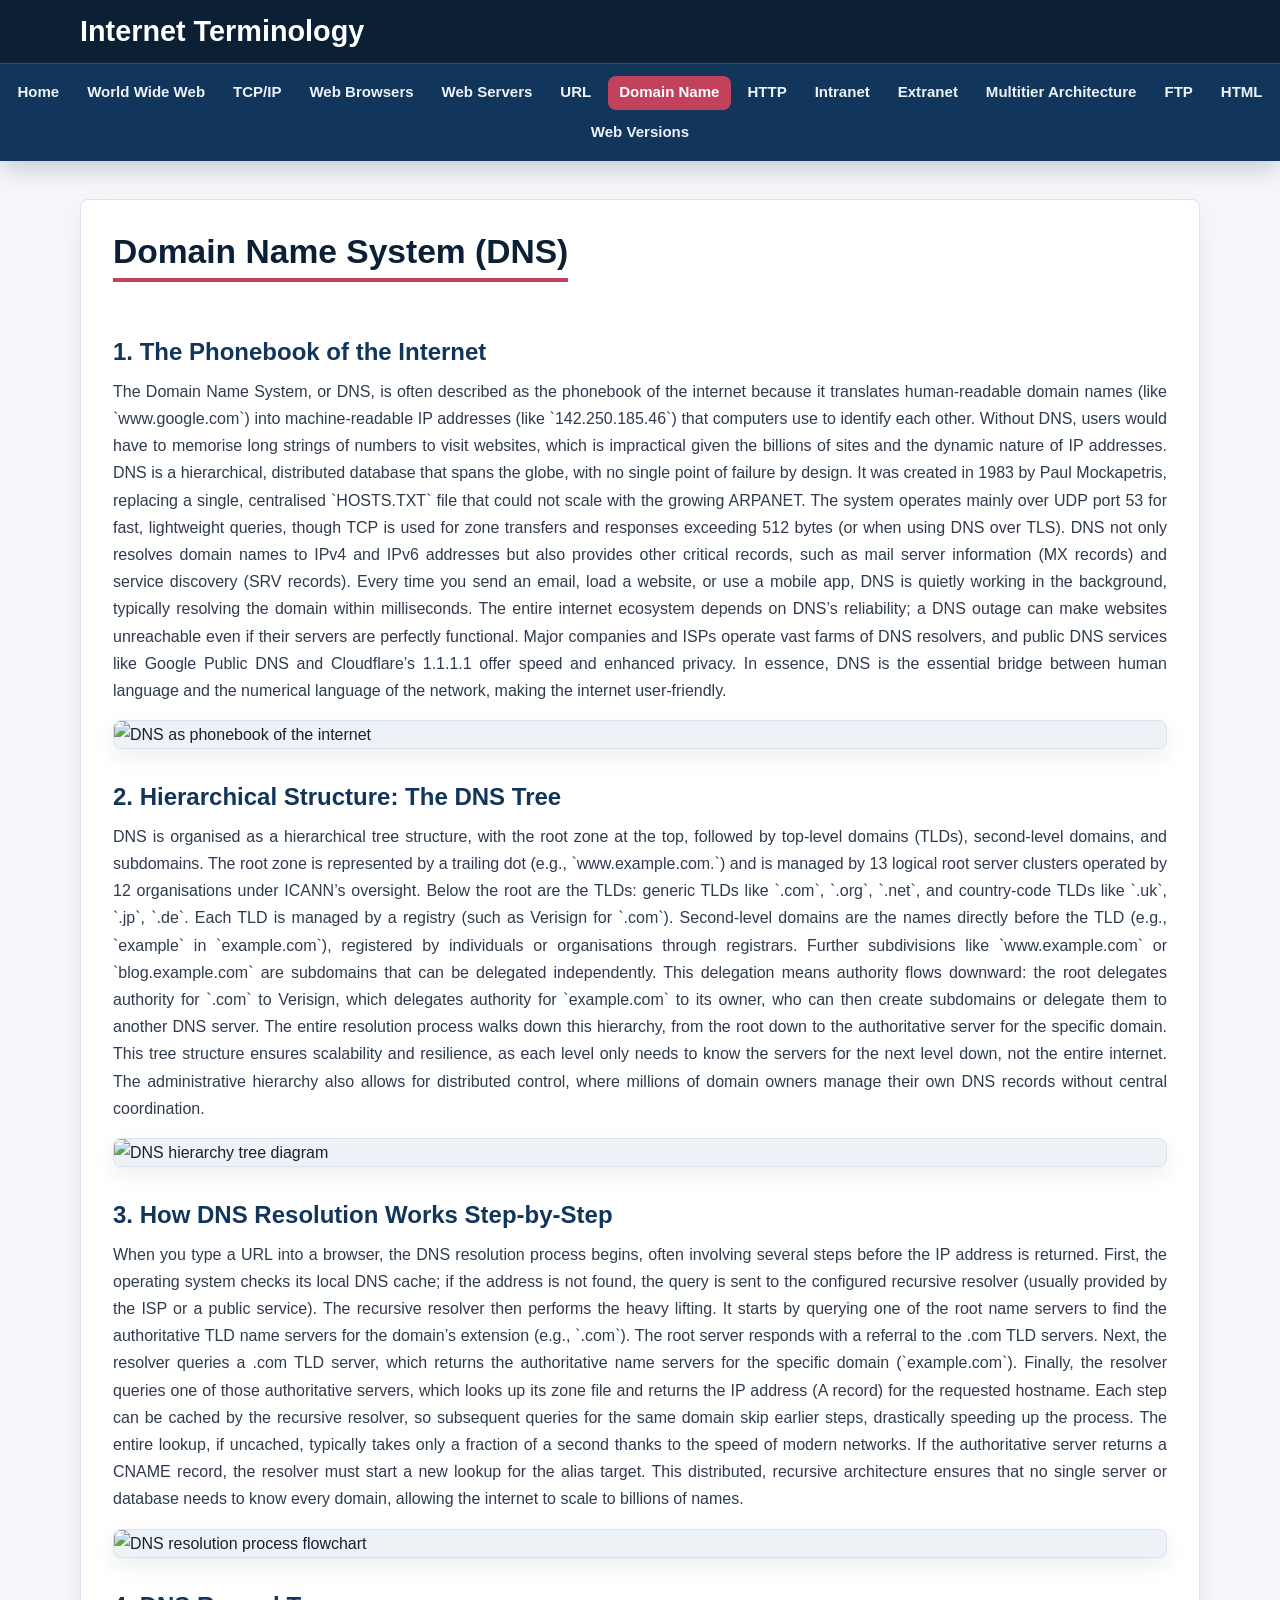
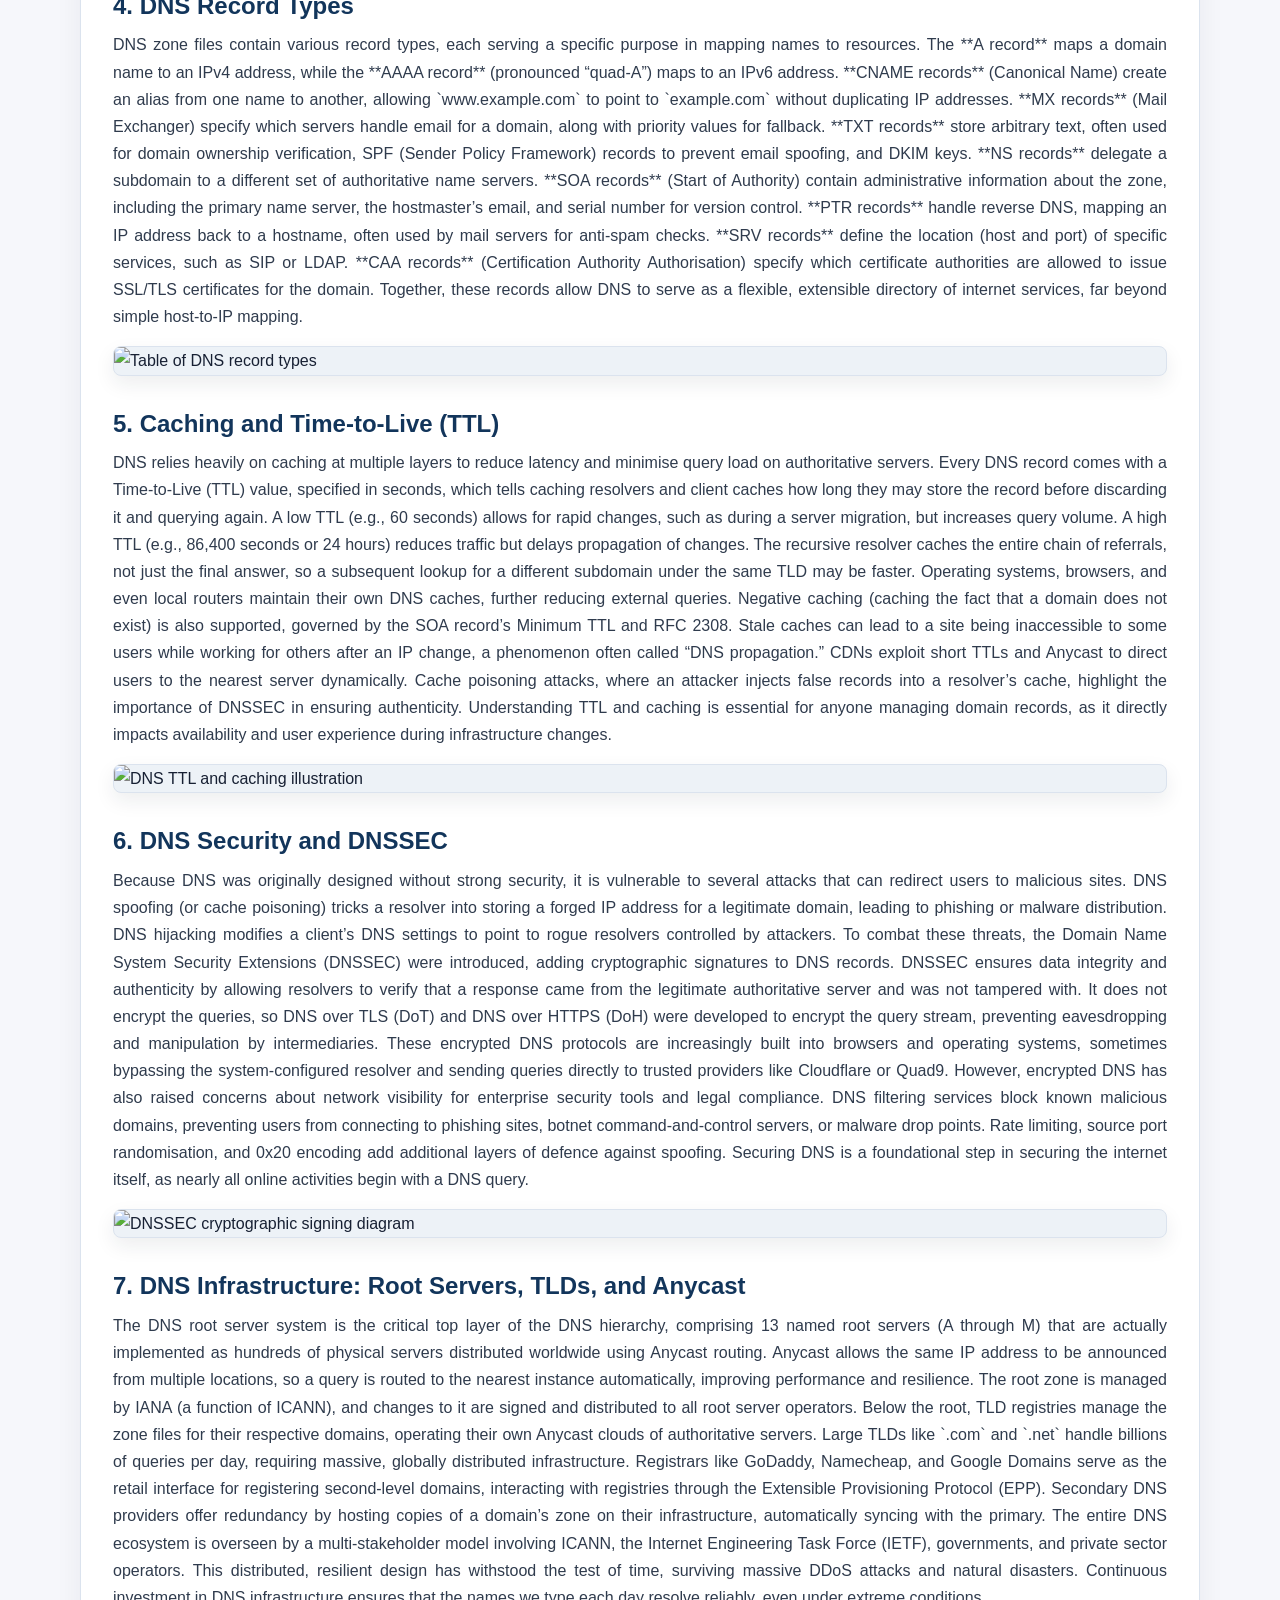
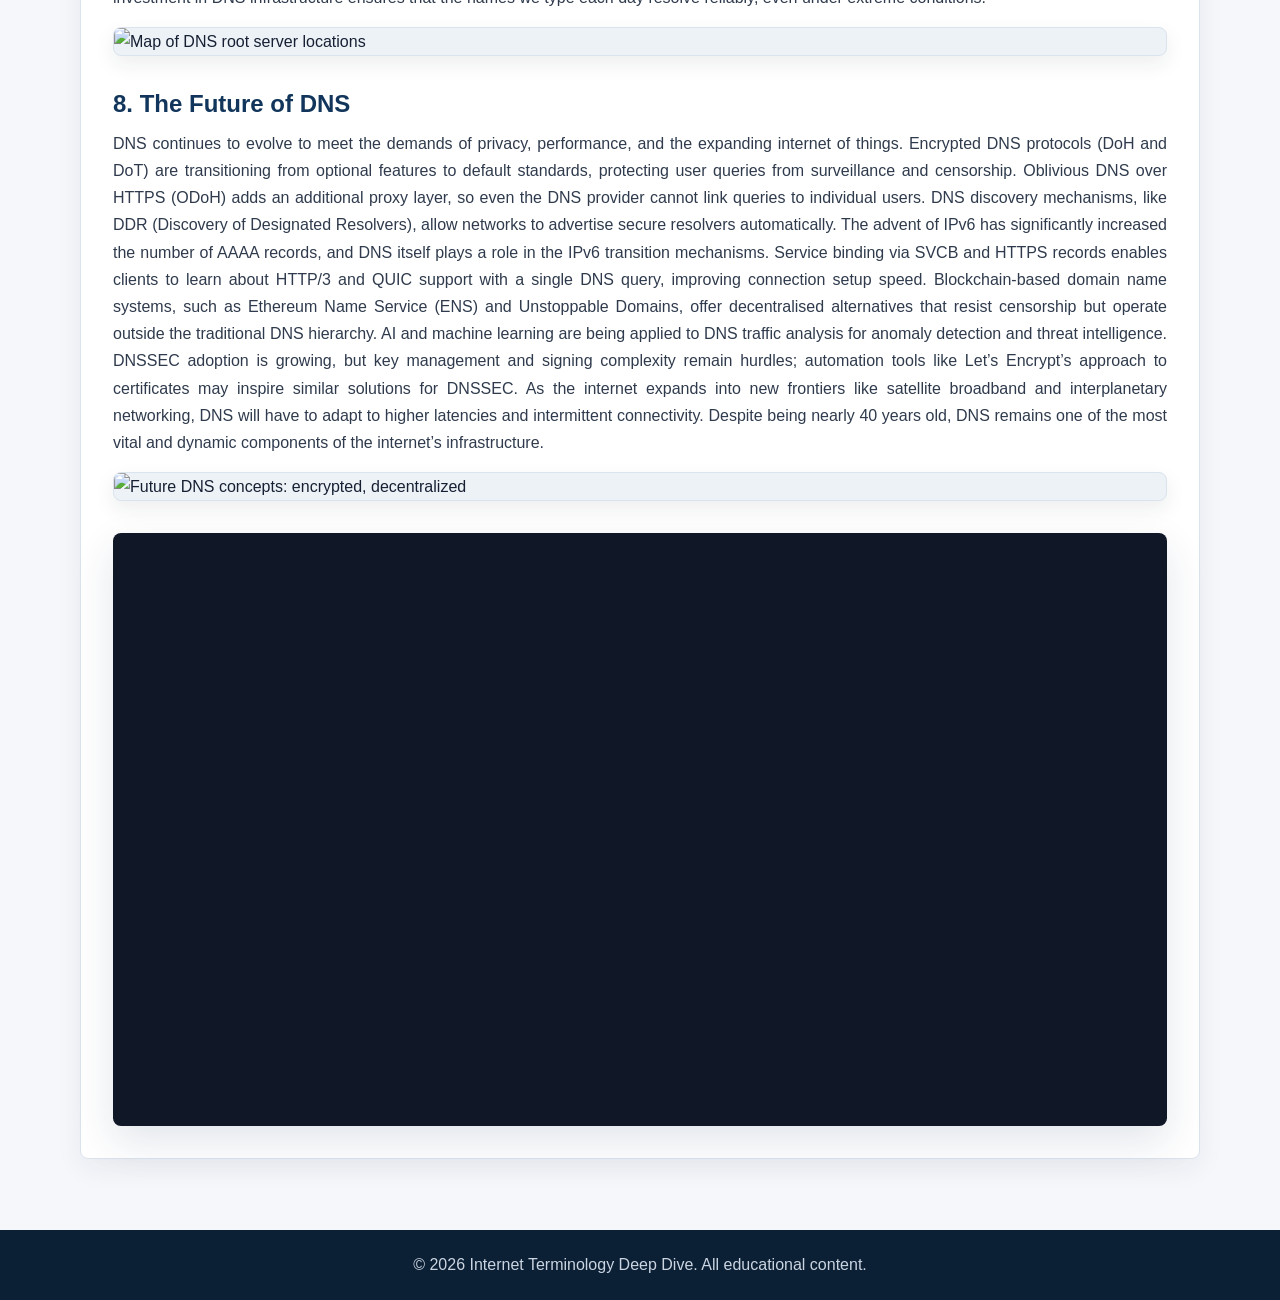
==== DomainName.html @ 65f3f700 "Initial commit" ====
<!DOCTYPE html>
<html lang="en">
<head>
    <meta charset="UTF-8">
    <meta name="viewport" content="width=device-width, initial-scale=1.0">
    <title>DNS - Internet Terminology</title>
    <link rel="stylesheet" href="CSS/Style.css">
    <script defer src="JS/script.js"></script>
</head>
<body>
    <header>
        <div class="container header-container">
            <h1>Internet Terminology</h1>
            <button class="nav-toggle" type="button" aria-label="Toggle navigation" aria-expanded="false" aria-controls="site-nav">&#9776;</button>
        </div>
        <nav id="site-nav">
            <ul class="nav-list">
                <li><a href="index.html">Home</a></li>
                <li><a href="WorldWideWeb.html">World Wide Web</a></li>
                <li><a href="TCP%26IP.html">TCP/IP</a></li>
                <li><a href="WebBrowsers.html">Web Browsers</a></li>
                <li><a href="WebServers.html">Web Servers</a></li>
                <li><a href="URL.html">URL</a></li>
                <li><a href="DomainName.html" class="active" aria-current="page">Domain Name</a></li>
                <li><a href="HTTP.html">HTTP</a></li>
                <li><a href="Intranet.html">Intranet</a></li>
                <li><a href="Extranet.html">Extranet</a></li>
                <li><a href="MultitierArchitecture.html">Multitier Architecture</a></li>
                <li><a href="FileTransferProtocol.html">FTP</a></li>
                <li><a href="HTML.html">HTML</a></li>
                <li><a href="Web%20versions.html">Web Versions</a></li>
            </ul>
        </nav>
    </header>

    <main class="container">
        <article class="term-article">
            <h2>Domain Name System (DNS)</h2>

            <div class="section-block">
                <h3>1. The Phonebook of the Internet</h3>
                <p>The Domain Name System, or DNS, is often described as the phonebook of the internet because it translates human‑readable domain names (like `www.google.com`) into machine‑readable IP addresses (like `142.250.185.46`) that computers use to identify each other. Without DNS, users would have to memorise long strings of numbers to visit websites, which is impractical given the billions of sites and the dynamic nature of IP addresses. DNS is a hierarchical, distributed database that spans the globe, with no single point of failure by design. It was created in 1983 by Paul Mockapetris, replacing a single, centralised `HOSTS.TXT` file that could not scale with the growing ARPANET. The system operates mainly over UDP port 53 for fast, lightweight queries, though TCP is used for zone transfers and responses exceeding 512 bytes (or when using DNS over TLS). DNS not only resolves domain names to IPv4 and IPv6 addresses but also provides other critical records, such as mail server information (MX records) and service discovery (SRV records). Every time you send an email, load a website, or use a mobile app, DNS is quietly working in the background, typically resolving the domain within milliseconds. The entire internet ecosystem depends on DNS’s reliability; a DNS outage can make websites unreachable even if their servers are perfectly functional. Major companies and ISPs operate vast farms of DNS resolvers, and public DNS services like Google Public DNS and Cloudflare’s 1.1.1.1 offer speed and enhanced privacy. In essence, DNS is the essential bridge between human language and the numerical language of the network, making the internet user‑friendly.</p>
                <img src="https://placehold.co/700x350?text=DNS+Phonebook+Concept" alt="DNS as phonebook of the internet" class="section-image">
            </div>

            <div class="section-block">
                <h3>2. Hierarchical Structure: The DNS Tree</h3>
                <p>DNS is organised as a hierarchical tree structure, with the root zone at the top, followed by top‑level domains (TLDs), second‑level domains, and subdomains. The root zone is represented by a trailing dot (e.g., `www.example.com.`) and is managed by 13 logical root server clusters operated by 12 organisations under ICANN’s oversight. Below the root are the TLDs: generic TLDs like `.com`, `.org`, `.net`, and country‑code TLDs like `.uk`, `.jp`, `.de`. Each TLD is managed by a registry (such as Verisign for `.com`). Second‑level domains are the names directly before the TLD (e.g., `example` in `example.com`), registered by individuals or organisations through registrars. Further subdivisions like `www.example.com` or `blog.example.com` are subdomains that can be delegated independently. This delegation means authority flows downward: the root delegates authority for `.com` to Verisign, which delegates authority for `example.com` to its owner, who can then create subdomains or delegate them to another DNS server. The entire resolution process walks down this hierarchy, from the root down to the authoritative server for the specific domain. This tree structure ensures scalability and resilience, as each level only needs to know the servers for the next level down, not the entire internet. The administrative hierarchy also allows for distributed control, where millions of domain owners manage their own DNS records without central coordination.</p>
                <img src="https://placehold.co/700x350?text=DNS+Hierarchy+Tree" alt="DNS hierarchy tree diagram" class="section-image">
            </div>

            <div class="section-block">
                <h3>3. How DNS Resolution Works Step‑by‑Step</h3>
                <p>When you type a URL into a browser, the DNS resolution process begins, often involving several steps before the IP address is returned. First, the operating system checks its local DNS cache; if the address is not found, the query is sent to the configured recursive resolver (usually provided by the ISP or a public service). The recursive resolver then performs the heavy lifting. It starts by querying one of the root name servers to find the authoritative TLD name servers for the domain’s extension (e.g., `.com`). The root server responds with a referral to the .com TLD servers. Next, the resolver queries a .com TLD server, which returns the authoritative name servers for the specific domain (`example.com`). Finally, the resolver queries one of those authoritative servers, which looks up its zone file and returns the IP address (A record) for the requested hostname. Each step can be cached by the recursive resolver, so subsequent queries for the same domain skip earlier steps, drastically speeding up the process. The entire lookup, if uncached, typically takes only a fraction of a second thanks to the speed of modern networks. If the authoritative server returns a CNAME record, the resolver must start a new lookup for the alias target. This distributed, recursive architecture ensures that no single server or database needs to know every domain, allowing the internet to scale to billions of names.</p>
                <img src="https://placehold.co/700x350?text=DNS+Resolution+Steps" alt="DNS resolution process flowchart" class="section-image">
            </div>

            <div class="section-block">
                <h3>4. DNS Record Types</h3>
                <p>DNS zone files contain various record types, each serving a specific purpose in mapping names to resources. The **A record** maps a domain name to an IPv4 address, while the **AAAA record** (pronounced “quad‑A”) maps to an IPv6 address. **CNAME records** (Canonical Name) create an alias from one name to another, allowing `www.example.com` to point to `example.com` without duplicating IP addresses. **MX records** (Mail Exchanger) specify which servers handle email for a domain, along with priority values for fallback. **TXT records** store arbitrary text, often used for domain ownership verification, SPF (Sender Policy Framework) records to prevent email spoofing, and DKIM keys. **NS records** delegate a subdomain to a different set of authoritative name servers. **SOA records** (Start of Authority) contain administrative information about the zone, including the primary name server, the hostmaster’s email, and serial number for version control. **PTR records** handle reverse DNS, mapping an IP address back to a hostname, often used by mail servers for anti‑spam checks. **SRV records** define the location (host and port) of specific services, such as SIP or LDAP. **CAA records** (Certification Authority Authorisation) specify which certificate authorities are allowed to issue SSL/TLS certificates for the domain. Together, these records allow DNS to serve as a flexible, extensible directory of internet services, far beyond simple host‑to‑IP mapping.</p>
                <img src="https://placehold.co/700x350?text=DNS+Record+Types+Table" alt="Table of DNS record types" class="section-image">
            </div>

            <div class="section-block">
                <h3>5. Caching and Time‑to‑Live (TTL)</h3>
                <p>DNS relies heavily on caching at multiple layers to reduce latency and minimise query load on authoritative servers. Every DNS record comes with a Time‑to‑Live (TTL) value, specified in seconds, which tells caching resolvers and client caches how long they may store the record before discarding it and querying again. A low TTL (e.g., 60 seconds) allows for rapid changes, such as during a server migration, but increases query volume. A high TTL (e.g., 86,400 seconds or 24 hours) reduces traffic but delays propagation of changes. The recursive resolver caches the entire chain of referrals, not just the final answer, so a subsequent lookup for a different subdomain under the same TLD may be faster. Operating systems, browsers, and even local routers maintain their own DNS caches, further reducing external queries. Negative caching (caching the fact that a domain does not exist) is also supported, governed by the SOA record’s Minimum TTL and RFC 2308. Stale caches can lead to a site being inaccessible to some users while working for others after an IP change, a phenomenon often called “DNS propagation.” CDNs exploit short TTLs and Anycast to direct users to the nearest server dynamically. Cache poisoning attacks, where an attacker injects false records into a resolver’s cache, highlight the importance of DNSSEC in ensuring authenticity. Understanding TTL and caching is essential for anyone managing domain records, as it directly impacts availability and user experience during infrastructure changes.</p>
                <img src="https://placehold.co/700x350?text=DNS+TTL+and+Caching" alt="DNS TTL and caching illustration" class="section-image">
            </div>

            <div class="section-block">
                <h3>6. DNS Security and DNSSEC</h3>
                <p>Because DNS was originally designed without strong security, it is vulnerable to several attacks that can redirect users to malicious sites. DNS spoofing (or cache poisoning) tricks a resolver into storing a forged IP address for a legitimate domain, leading to phishing or malware distribution. DNS hijacking modifies a client’s DNS settings to point to rogue resolvers controlled by attackers. To combat these threats, the Domain Name System Security Extensions (DNSSEC) were introduced, adding cryptographic signatures to DNS records. DNSSEC ensures data integrity and authenticity by allowing resolvers to verify that a response came from the legitimate authoritative server and was not tampered with. It does not encrypt the queries, so DNS over TLS (DoT) and DNS over HTTPS (DoH) were developed to encrypt the query stream, preventing eavesdropping and manipulation by intermediaries. These encrypted DNS protocols are increasingly built into browsers and operating systems, sometimes bypassing the system‑configured resolver and sending queries directly to trusted providers like Cloudflare or Quad9. However, encrypted DNS has also raised concerns about network visibility for enterprise security tools and legal compliance. DNS filtering services block known malicious domains, preventing users from connecting to phishing sites, botnet command‑and‑control servers, or malware drop points. Rate limiting, source port randomisation, and 0x20 encoding add additional layers of defence against spoofing. Securing DNS is a foundational step in securing the internet itself, as nearly all online activities begin with a DNS query.</p>
                <img src="https://placehold.co/700x350?text=DNSSEC+and+DNS+Security" alt="DNSSEC cryptographic signing diagram" class="section-image">
            </div>

            <div class="section-block">
                <h3>7. DNS Infrastructure: Root Servers, TLDs, and Anycast</h3>
                <p>The DNS root server system is the critical top layer of the DNS hierarchy, comprising 13 named root servers (A through M) that are actually implemented as hundreds of physical servers distributed worldwide using Anycast routing. Anycast allows the same IP address to be announced from multiple locations, so a query is routed to the nearest instance automatically, improving performance and resilience. The root zone is managed by IANA (a function of ICANN), and changes to it are signed and distributed to all root server operators. Below the root, TLD registries manage the zone files for their respective domains, operating their own Anycast clouds of authoritative servers. Large TLDs like `.com` and `.net` handle billions of queries per day, requiring massive, globally distributed infrastructure. Registrars like GoDaddy, Namecheap, and Google Domains serve as the retail interface for registering second‑level domains, interacting with registries through the Extensible Provisioning Protocol (EPP). Secondary DNS providers offer redundancy by hosting copies of a domain’s zone on their infrastructure, automatically syncing with the primary. The entire DNS ecosystem is overseen by a multi‑stakeholder model involving ICANN, the Internet Engineering Task Force (IETF), governments, and private sector operators. This distributed, resilient design has withstood the test of time, surviving massive DDoS attacks and natural disasters. Continuous investment in DNS infrastructure ensures that the names we type each day resolve reliably, even under extreme conditions.</p>
                <img src="https://placehold.co/700x350?text=DNS+Root+Server+Map" alt="Map of DNS root server locations" class="section-image">
            </div>

            <div class="section-block">
                <h3>8. The Future of DNS</h3>
                <p>DNS continues to evolve to meet the demands of privacy, performance, and the expanding internet of things. Encrypted DNS protocols (DoH and DoT) are transitioning from optional features to default standards, protecting user queries from surveillance and censorship. Oblivious DNS over HTTPS (ODoH) adds an additional proxy layer, so even the DNS provider cannot link queries to individual users. DNS discovery mechanisms, like DDR (Discovery of Designated Resolvers), allow networks to advertise secure resolvers automatically. The advent of IPv6 has significantly increased the number of AAAA records, and DNS itself plays a role in the IPv6 transition mechanisms. Service binding via SVCB and HTTPS records enables clients to learn about HTTP/3 and QUIC support with a single DNS query, improving connection setup speed. Blockchain‑based domain name systems, such as Ethereum Name Service (ENS) and Unstoppable Domains, offer decentralised alternatives that resist censorship but operate outside the traditional DNS hierarchy. AI and machine learning are being applied to DNS traffic analysis for anomaly detection and threat intelligence. DNSSEC adoption is growing, but key management and signing complexity remain hurdles; automation tools like Let’s Encrypt’s approach to certificates may inspire similar solutions for DNSSEC. As the internet expands into new frontiers like satellite broadband and interplanetary networking, DNS will have to adapt to higher latencies and intermittent connectivity. Despite being nearly 40 years old, DNS remains one of the most vital and dynamic components of the internet’s infrastructure.</p>
                <img src="https://placehold.co/700x350?text=Future+of+DNS" alt="Future DNS concepts: encrypted, decentralized" class="section-image">
            </div>

            <div class="video-container">
                <iframe width="560" height="315" src="https://www.youtube-nocookie.com/embed/72snZctFFtA" title="DNS Explained" allow="accelerometer; autoplay; clipboard-write; encrypted-media; gyroscope; picture-in-picture" allowfullscreen></iframe>
            </div>
        </article>
    </main>

    <footer>
        <div class="container">
            <p>&copy; 2026 Internet Terminology Deep Dive. All educational content.</p>
        </div>
    </footer>
</body>
</html>
---- CSS/Style.css ----
/* ===== Design Tokens ===== */
:root {
    --bg: #f6f7fb;
    --surface: #ffffff;
    --surface-soft: #edf2f7;
    --ink: #172033;
    --muted: #526174;
    --line: #dbe3ee;
    --brand: #12355b;
    --brand-deep: #0b1f35;
    --accent: #c2415d;
    --accent-strong: #9f2d48;
    --focus: #f59e0b;
    --shadow: 0 16px 40px rgba(18, 53, 91, 0.12);
    --radius: 8px;
}

/* ===== Reset & Base ===== */
*,
*::before,
*::after {
    box-sizing: border-box;
}

html {
    scroll-behavior: smooth;
}

body {
    margin: 0;
    min-height: 100vh;
    display: flex;
    flex-direction: column;
    background: var(--bg);
    color: var(--ink);
    font-family: "Segoe UI", Roboto, Arial, sans-serif;
    line-height: 1.7;
}

img,
iframe {
    max-width: 100%;
}

.container {
    width: min(1120px, calc(100% - 32px));
    margin: 0 auto;
}

/* ===== Header & Navigation ===== */
header {
    position: sticky;
    top: 0;
    z-index: 1000;
    background: var(--brand-deep);
    color: #ffffff;
    box-shadow: 0 8px 22px rgba(11, 31, 53, 0.2);
}

.header-container {
    display: flex;
    align-items: center;
    justify-content: space-between;
    gap: 1rem;
    padding: 0.9rem 0;
}

header h1 {
    margin: 0;
    font-size: clamp(1.25rem, 2.4vw, 1.8rem);
    line-height: 1.2;
}

.nav-toggle {
    display: none;
    min-width: 44px;
    min-height: 40px;
    border: 1px solid rgba(255, 255, 255, 0.45);
    border-radius: var(--radius);
    background: transparent;
    color: #ffffff;
    font-size: 1.6rem;
    line-height: 1;
    cursor: pointer;
}

.nav-toggle:hover,
.nav-toggle:focus-visible {
    background: rgba(255, 255, 255, 0.12);
}

nav {
    background: var(--brand);
    border-top: 1px solid rgba(255, 255, 255, 0.12);
}

.nav-list {
    display: flex;
    flex-wrap: wrap;
    justify-content: center;
    gap: 0.35rem;
    margin: 0;
    padding: 0.7rem 0;
    list-style: none;
}

.nav-list a {
    display: block;
    border-radius: var(--radius);
    color: #edf2f7;
    font-size: 0.94rem;
    font-weight: 600;
    line-height: 1.25;
    padding: 0.48rem 0.7rem;
    text-decoration: none;
    transition: background-color 180ms ease, color 180ms ease;
}

.nav-list a:hover,
.nav-list a.active {
    background: var(--accent);
    color: #ffffff;
}

a:focus-visible,
button:focus-visible {
    outline: 3px solid var(--focus);
    outline-offset: 3px;
}

/* ===== Main Content ===== */
main {
    flex: 1;
    padding: 2.4rem 0;
}

.hero {
    margin-bottom: 2rem;
    text-align: center;
}

.hero h2 {
    margin: 0 0 0.75rem;
    color: var(--brand-deep);
    font-size: clamp(1.7rem, 4vw, 2.35rem);
    line-height: 1.2;
}

.hero p {
    max-width: 820px;
    margin: 0 auto;
    color: var(--muted);
}

.featured-image {
    display: block;
    width: 100%;
    margin: 1.5rem auto 0;
    border-radius: var(--radius);
    box-shadow: var(--shadow);
}

/* ===== Index Cards ===== */
.grid-links {
    display: grid;
    grid-template-columns: repeat(auto-fit, minmax(240px, 1fr));
    gap: 1rem;
}

.card {
    display: block;
    min-height: 150px;
    padding: 1.25rem;
    border: 1px solid var(--line);
    border-radius: var(--radius);
    background: var(--surface);
    color: inherit;
    text-decoration: none;
    box-shadow: 0 8px 22px rgba(23, 32, 51, 0.06);
    transition: transform 180ms ease, border-color 180ms ease, box-shadow 180ms ease;
}

.card:hover,
.card:focus-visible {
    border-color: var(--accent);
    box-shadow: var(--shadow);
    transform: translateY(-3px);
}

.card h3 {
    margin: 0 0 0.45rem;
    color: var(--brand-deep);
    font-size: 1.2rem;
    line-height: 1.3;
}

.card p {
    margin: 0;
    color: var(--muted);
    font-size: 0.96rem;
}

/* ===== Term Pages ===== */
.term-article {
    padding: clamp(1.1rem, 3vw, 2rem);
    border: 1px solid var(--line);
    border-radius: var(--radius);
    background: var(--surface);
    box-shadow: 0 10px 28px rgba(23, 32, 51, 0.06);
}

.term-article h2 {
    display: inline-block;
    margin: 0 0 1.4rem;
    padding-bottom: 0.35rem;
    border-bottom: 4px solid var(--accent);
    color: var(--brand-deep);
    font-size: clamp(1.55rem, 3.4vw, 2.1rem);
    line-height: 1.2;
}

.section-block {
    margin: 2rem 0;
}

.section-block h3 {
    margin: 0 0 0.65rem;
    color: var(--brand);
    font-size: clamp(1.2rem, 2.5vw, 1.5rem);
    line-height: 1.3;
}

.section-block p {
    margin: 0 0 1rem;
    color: #2f3b4d;
    text-align: justify;
}

.section-image {
    display: block;
    width: 100%;
    height: auto;
    margin: 1rem 0;
    border: 1px solid var(--line);
    border-radius: var(--radius);
    background: var(--surface-soft);
    box-shadow: 0 8px 20px rgba(23, 32, 51, 0.08);
}

.video-container {
    position: relative;
    width: 100%;
    aspect-ratio: 16 / 9;
    margin: 1.5rem 0 0;
    overflow: hidden;
    border-radius: var(--radius);
    background: #101828;
    box-shadow: var(--shadow);
}

.video-container iframe {
    position: absolute;
    inset: 0;
    width: 100%;
    height: 100%;
    border: 0;
}

/* ===== Footer ===== */
footer {
    margin-top: 2rem;
    padding: 1.35rem 0;
    background: var(--brand-deep);
    color: #cbd5e1;
    text-align: center;
}

footer p {
    margin: 0;
}

/* ===== Responsive ===== */
@media (max-width: 820px) {
    .container {
        width: min(100% - 24px, 1120px);
    }

    .nav-toggle {
        display: inline-flex;
        align-items: center;
        justify-content: center;
    }

    nav {
        display: none;
    }

    nav.open {
        display: block;
    }

    .nav-list {
        align-items: stretch;
        flex-direction: column;
        padding: 0.65rem 0 0.9rem;
    }

    .nav-list a {
        text-align: center;
        white-space: normal;
    }

    main {
        padding: 1.4rem 0;
    }
}

@media (max-width: 560px) {
    .header-container {
        padding: 0.75rem 0;
    }

    .grid-links {
        grid-template-columns: 1fr;
    }

    .section-block p {
        text-align: left;
    }
}
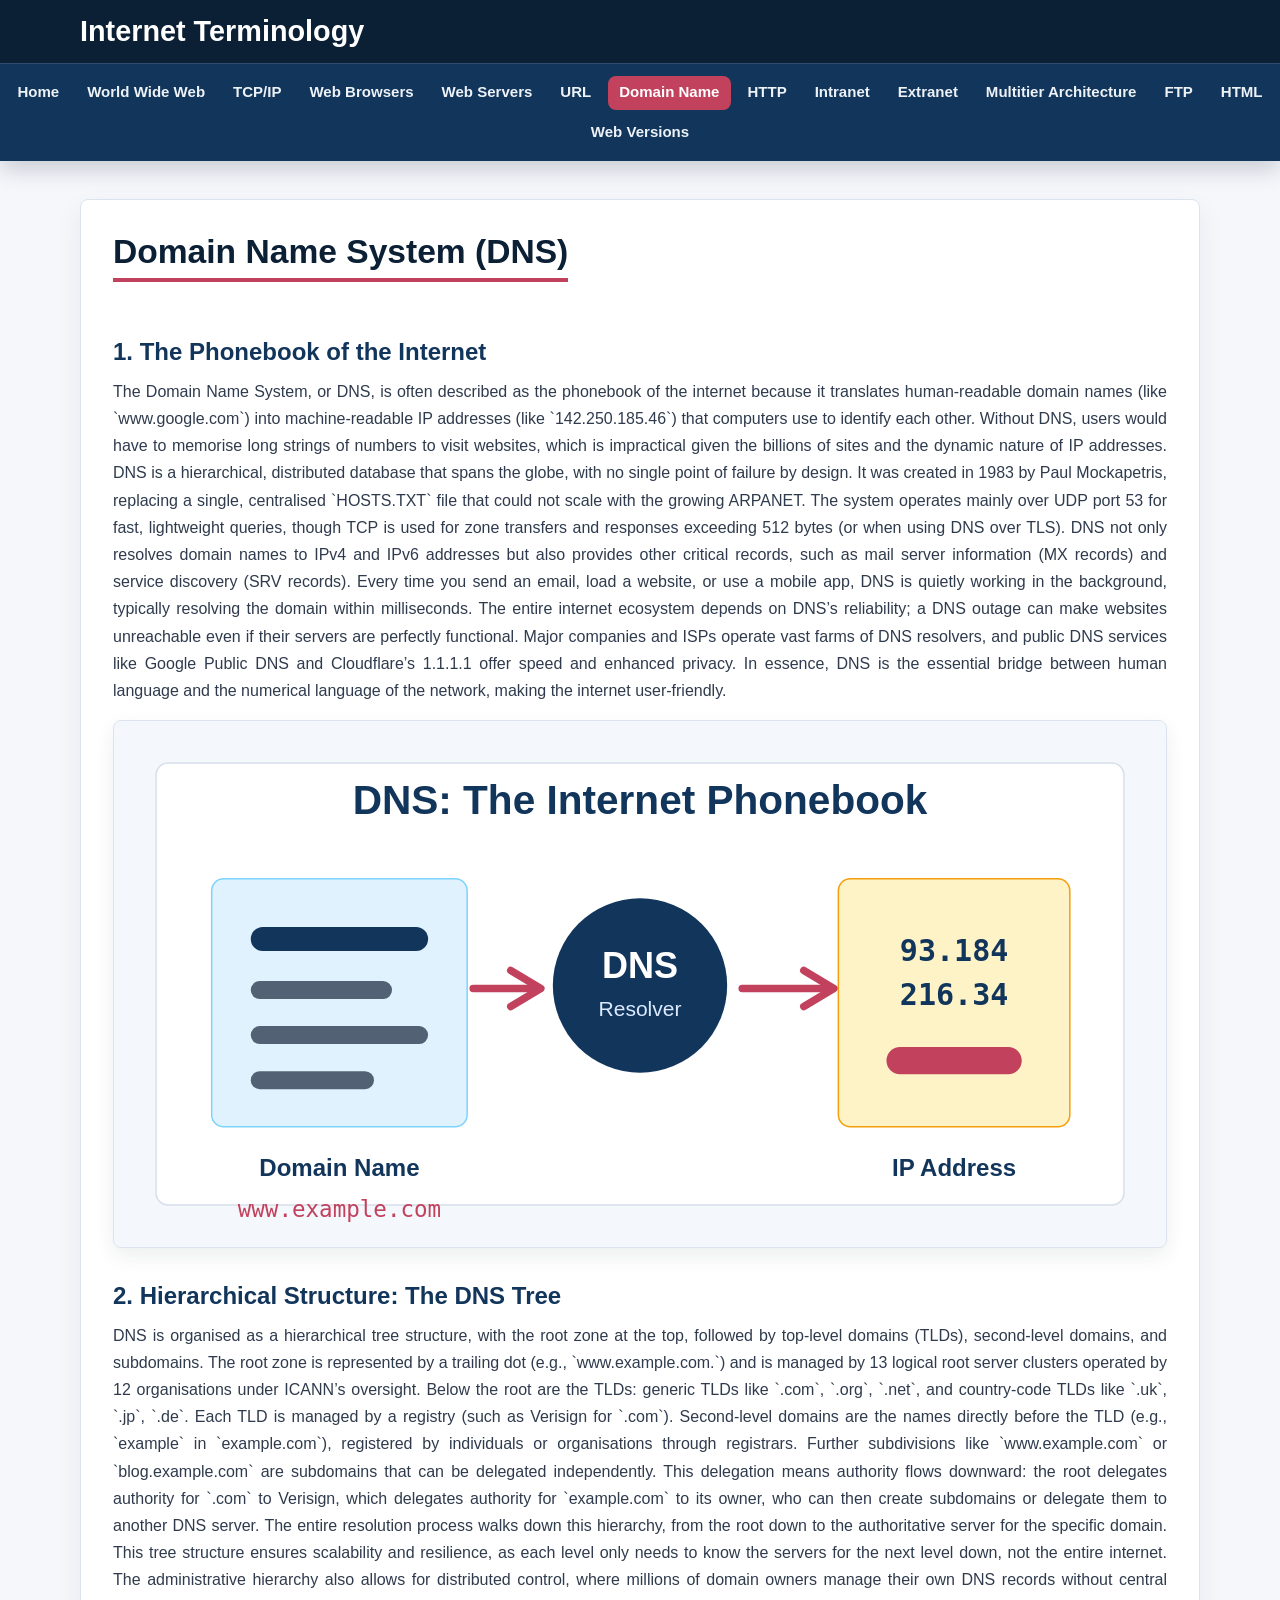
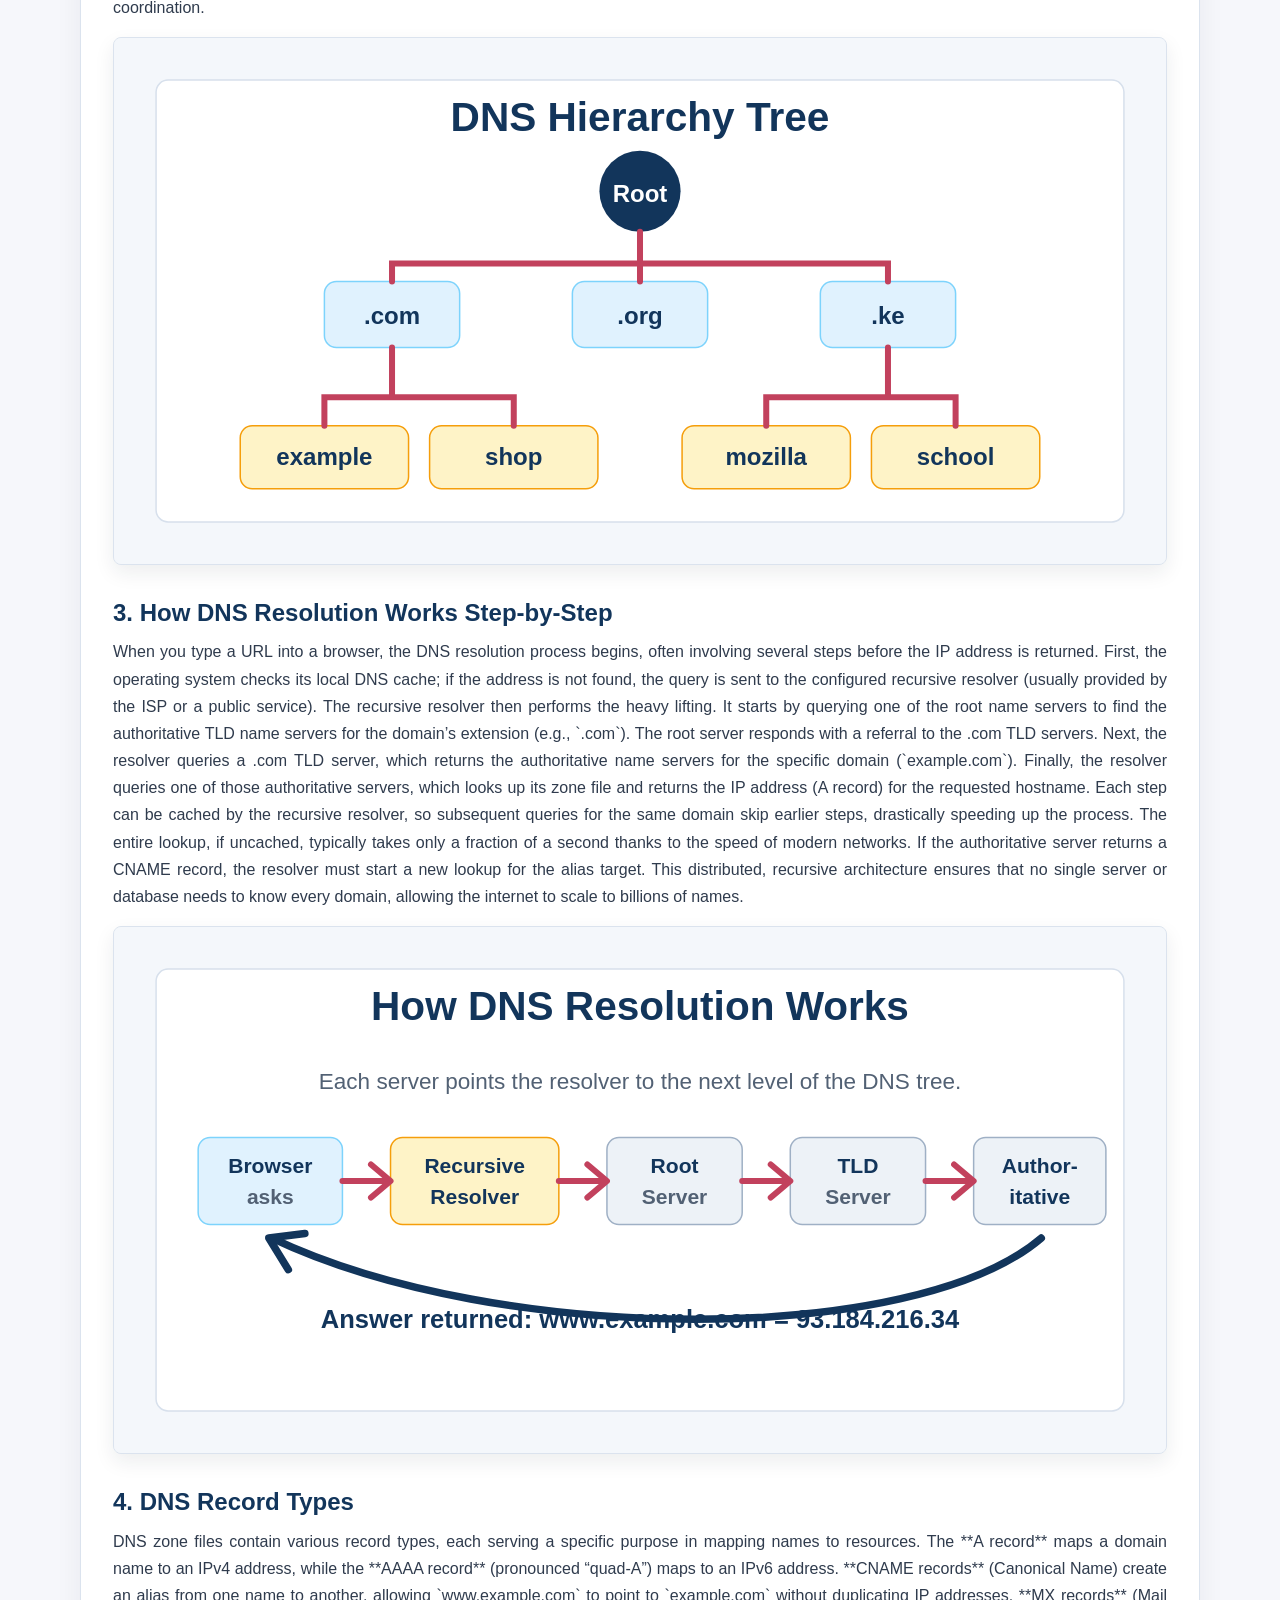
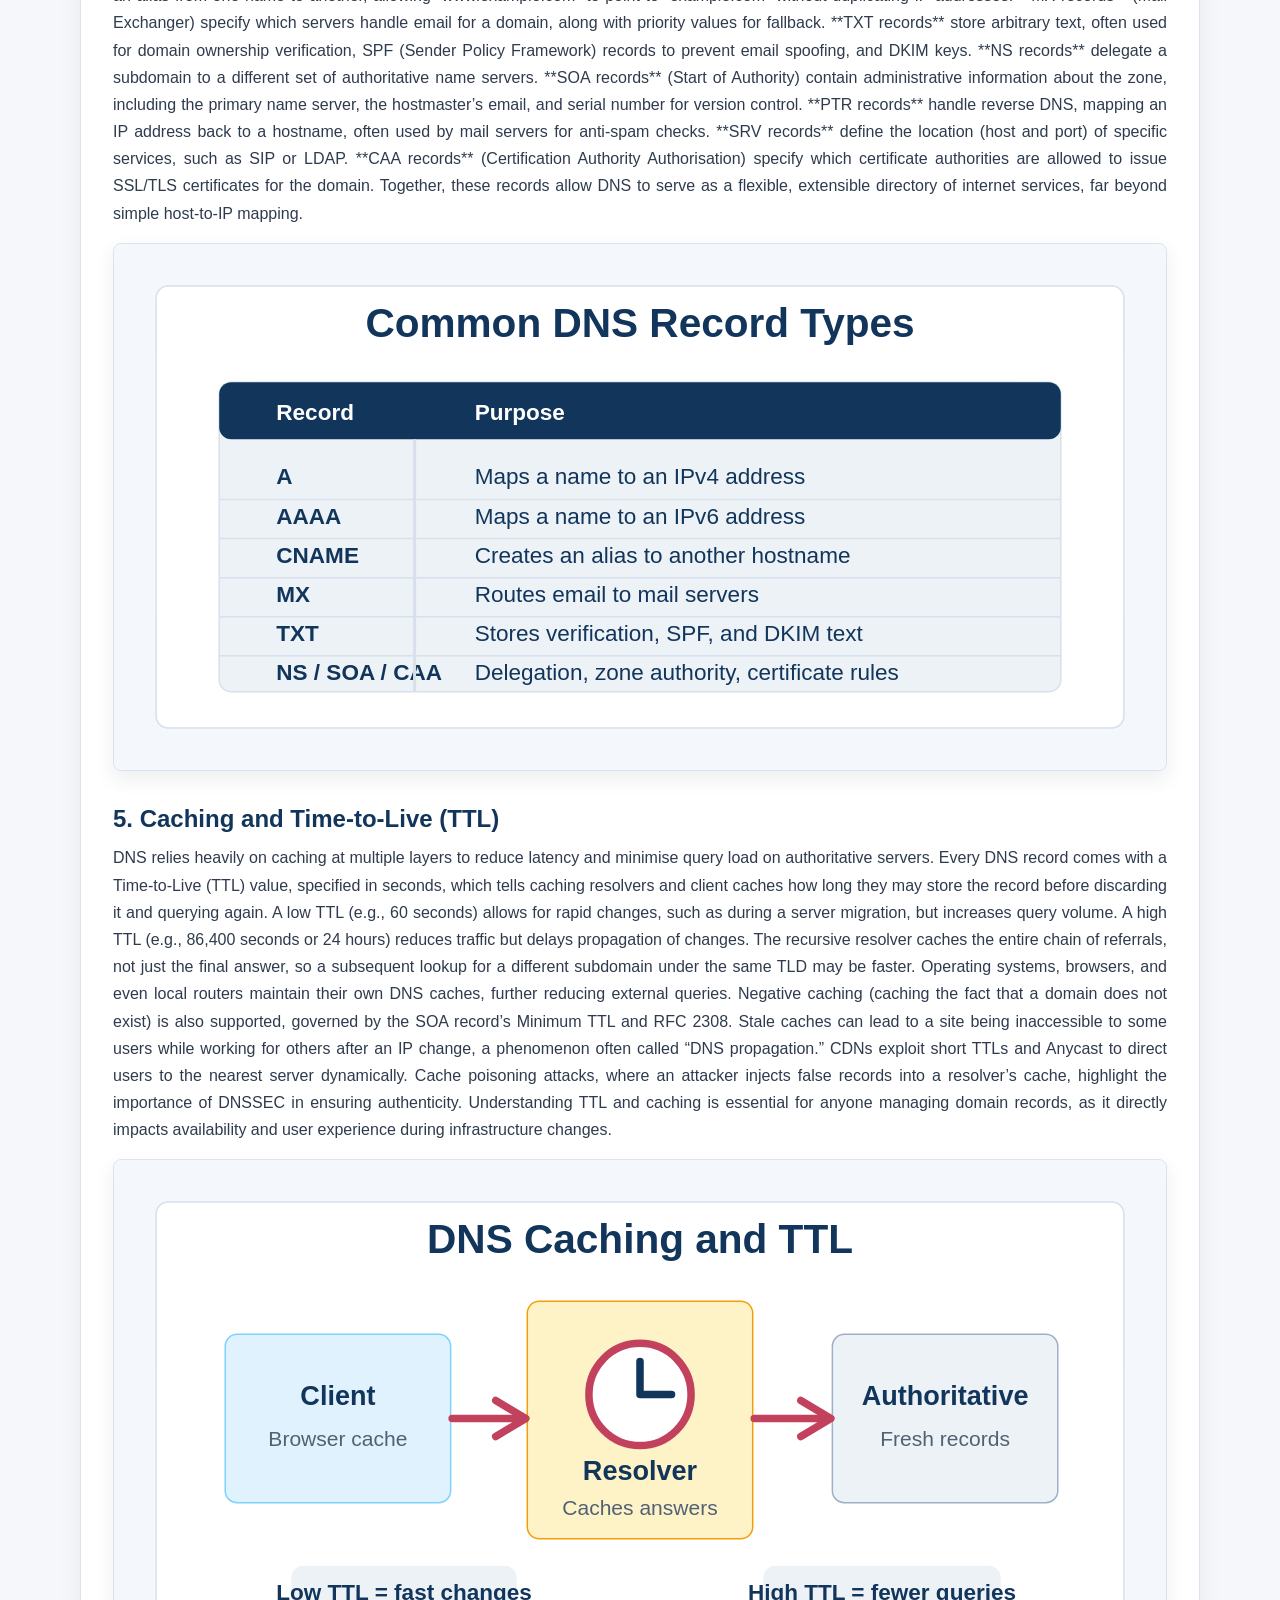
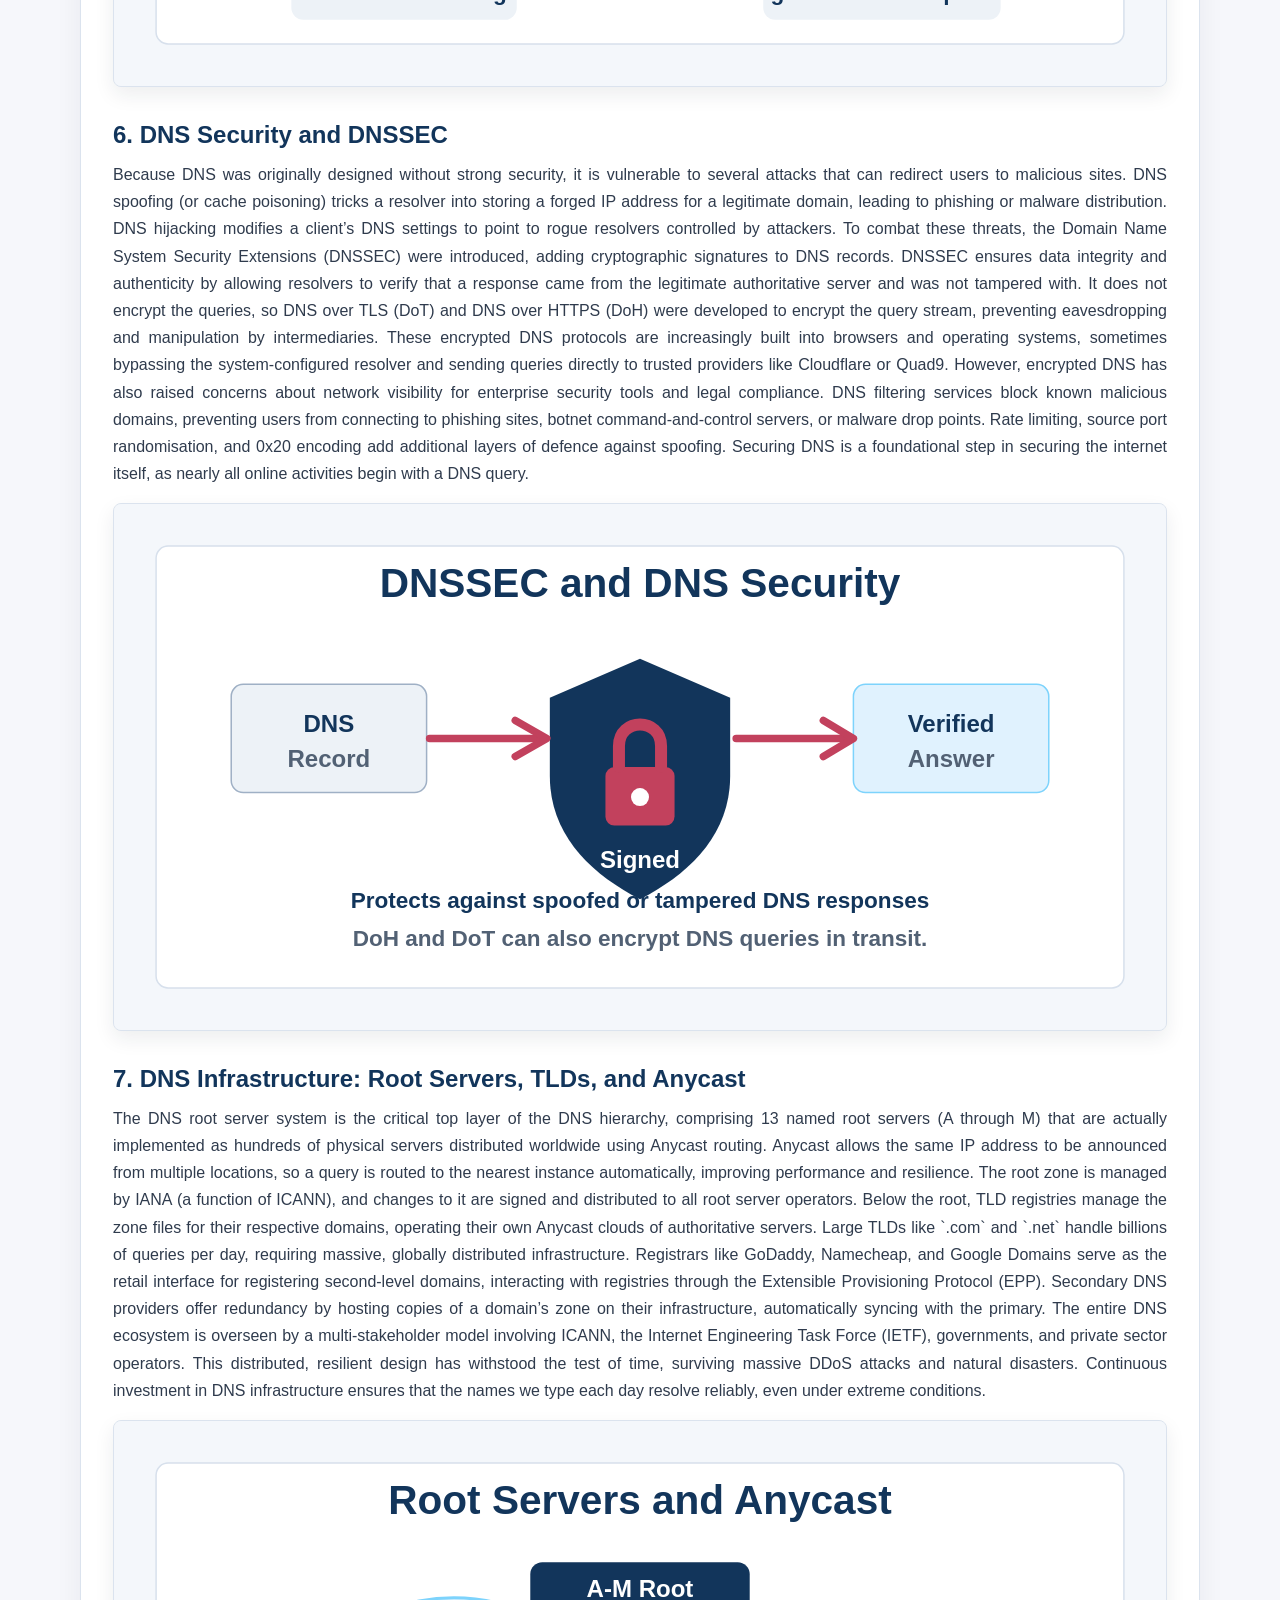
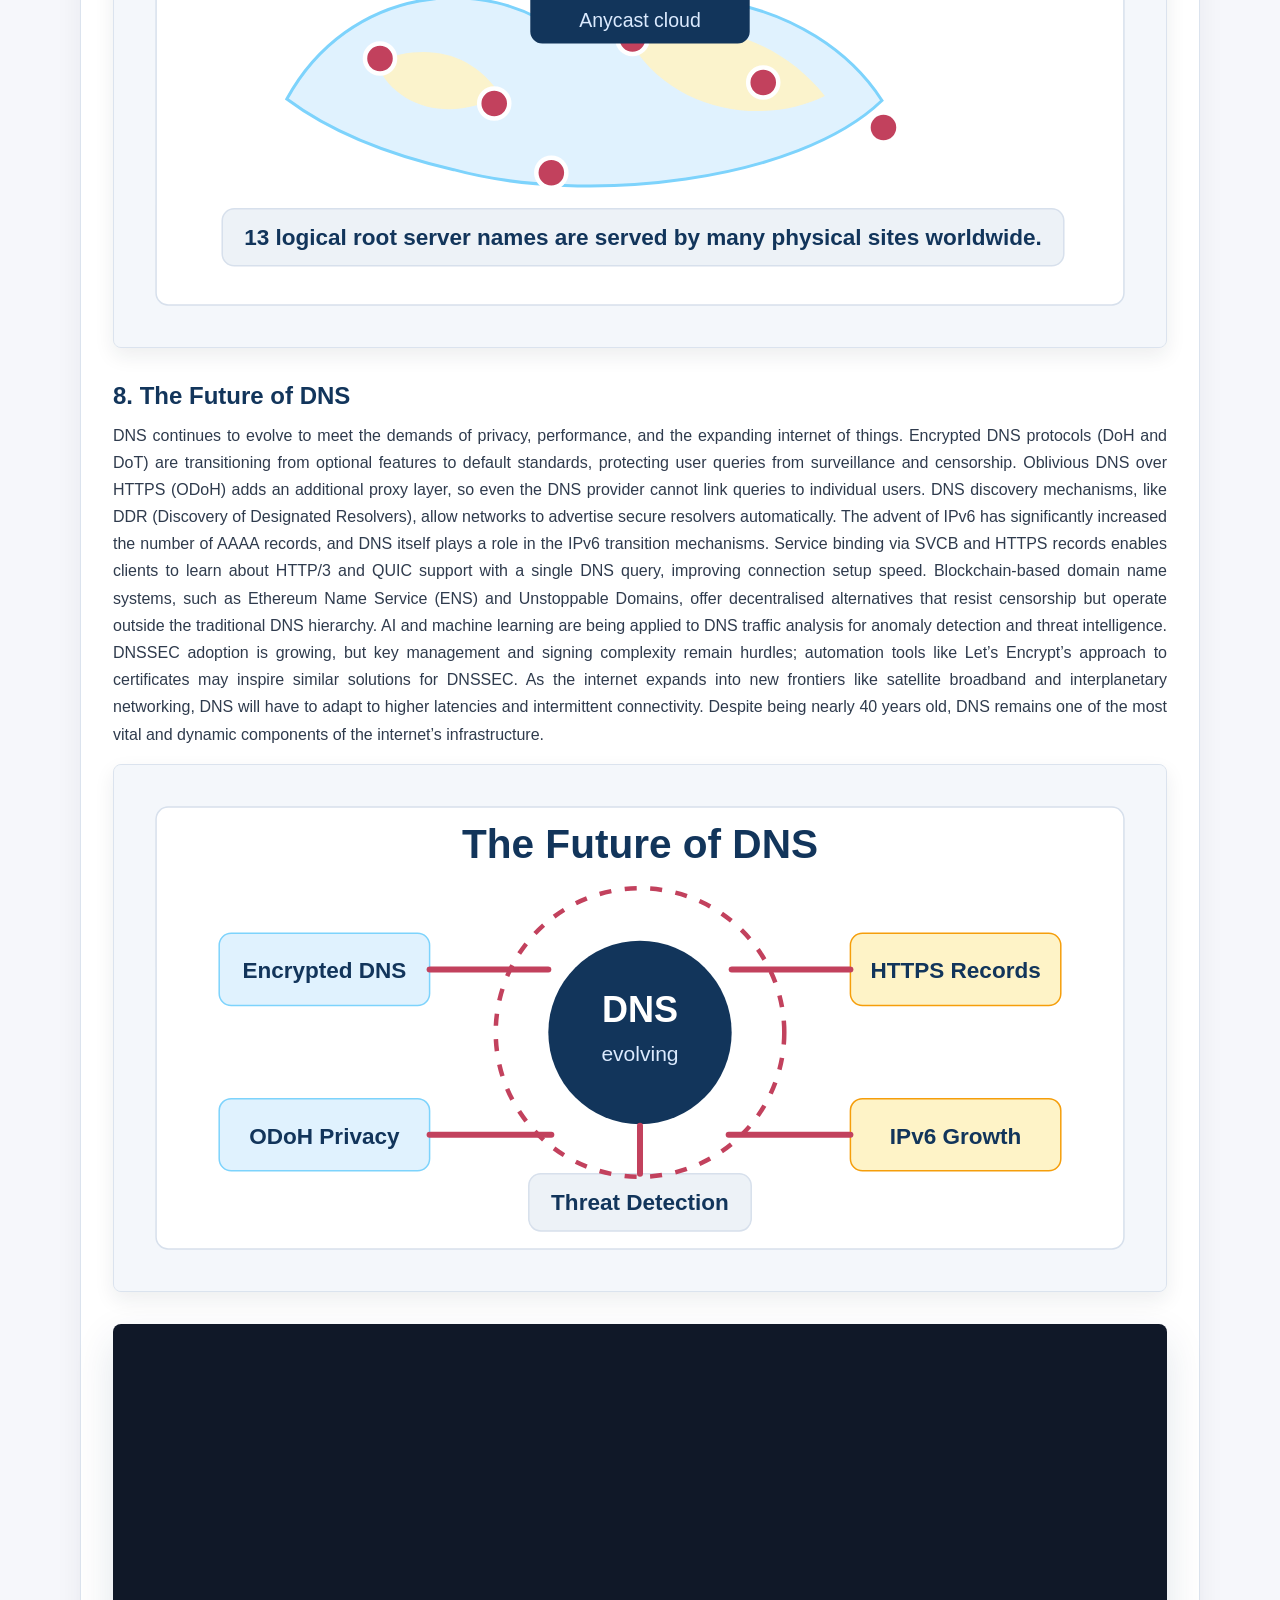
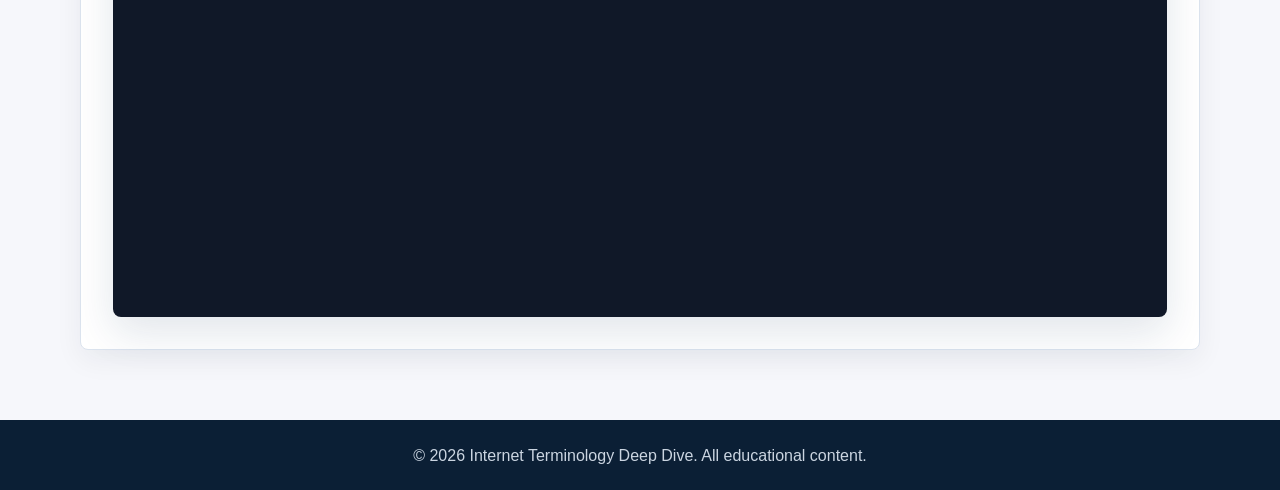
==== commit e6e67bb9: "updating DNS to github" ====
--- a/DomainName.html
+++ b/DomainName.html
@@ -40,49 +40,49 @@
             <div class="section-block">
                 <h3>1. The Phonebook of the Internet</h3>
                 <p>The Domain Name System, or DNS, is often described as the phonebook of the internet because it translates human‑readable domain names (like `www.google.com`) into machine‑readable IP addresses (like `142.250.185.46`) that computers use to identify each other. Without DNS, users would have to memorise long strings of numbers to visit websites, which is impractical given the billions of sites and the dynamic nature of IP addresses. DNS is a hierarchical, distributed database that spans the globe, with no single point of failure by design. It was created in 1983 by Paul Mockapetris, replacing a single, centralised `HOSTS.TXT` file that could not scale with the growing ARPANET. The system operates mainly over UDP port 53 for fast, lightweight queries, though TCP is used for zone transfers and responses exceeding 512 bytes (or when using DNS over TLS). DNS not only resolves domain names to IPv4 and IPv6 addresses but also provides other critical records, such as mail server information (MX records) and service discovery (SRV records). Every time you send an email, load a website, or use a mobile app, DNS is quietly working in the background, typically resolving the domain within milliseconds. The entire internet ecosystem depends on DNS’s reliability; a DNS outage can make websites unreachable even if their servers are perfectly functional. Major companies and ISPs operate vast farms of DNS resolvers, and public DNS services like Google Public DNS and Cloudflare’s 1.1.1.1 offer speed and enhanced privacy. In essence, DNS is the essential bridge between human language and the numerical language of the network, making the internet user‑friendly.</p>
-                <img src="https://placehold.co/700x350?text=DNS+Phonebook+Concept" alt="DNS as phonebook of the internet" class="section-image">
+                <img src="images/dns-phonebook-concept.svg" alt="DNS as phonebook of the internet" class="section-image">
             </div>
 
             <div class="section-block">
                 <h3>2. Hierarchical Structure: The DNS Tree</h3>
                 <p>DNS is organised as a hierarchical tree structure, with the root zone at the top, followed by top‑level domains (TLDs), second‑level domains, and subdomains. The root zone is represented by a trailing dot (e.g., `www.example.com.`) and is managed by 13 logical root server clusters operated by 12 organisations under ICANN’s oversight. Below the root are the TLDs: generic TLDs like `.com`, `.org`, `.net`, and country‑code TLDs like `.uk`, `.jp`, `.de`. Each TLD is managed by a registry (such as Verisign for `.com`). Second‑level domains are the names directly before the TLD (e.g., `example` in `example.com`), registered by individuals or organisations through registrars. Further subdivisions like `www.example.com` or `blog.example.com` are subdomains that can be delegated independently. This delegation means authority flows downward: the root delegates authority for `.com` to Verisign, which delegates authority for `example.com` to its owner, who can then create subdomains or delegate them to another DNS server. The entire resolution process walks down this hierarchy, from the root down to the authoritative server for the specific domain. This tree structure ensures scalability and resilience, as each level only needs to know the servers for the next level down, not the entire internet. The administrative hierarchy also allows for distributed control, where millions of domain owners manage their own DNS records without central coordination.</p>
-                <img src="https://placehold.co/700x350?text=DNS+Hierarchy+Tree" alt="DNS hierarchy tree diagram" class="section-image">
+                <img src="images/dns-hierarchy-tree.svg" alt="DNS hierarchy tree diagram" class="section-image">
             </div>
 
             <div class="section-block">
                 <h3>3. How DNS Resolution Works Step‑by‑Step</h3>
                 <p>When you type a URL into a browser, the DNS resolution process begins, often involving several steps before the IP address is returned. First, the operating system checks its local DNS cache; if the address is not found, the query is sent to the configured recursive resolver (usually provided by the ISP or a public service). The recursive resolver then performs the heavy lifting. It starts by querying one of the root name servers to find the authoritative TLD name servers for the domain’s extension (e.g., `.com`). The root server responds with a referral to the .com TLD servers. Next, the resolver queries a .com TLD server, which returns the authoritative name servers for the specific domain (`example.com`). Finally, the resolver queries one of those authoritative servers, which looks up its zone file and returns the IP address (A record) for the requested hostname. Each step can be cached by the recursive resolver, so subsequent queries for the same domain skip earlier steps, drastically speeding up the process. The entire lookup, if uncached, typically takes only a fraction of a second thanks to the speed of modern networks. If the authoritative server returns a CNAME record, the resolver must start a new lookup for the alias target. This distributed, recursive architecture ensures that no single server or database needs to know every domain, allowing the internet to scale to billions of names.</p>
-                <img src="https://placehold.co/700x350?text=DNS+Resolution+Steps" alt="DNS resolution process flowchart" class="section-image">
+                <img src="images/dns-resolution-steps.svg" alt="DNS resolution process flowchart" class="section-image">
             </div>
 
             <div class="section-block">
                 <h3>4. DNS Record Types</h3>
                 <p>DNS zone files contain various record types, each serving a specific purpose in mapping names to resources. The **A record** maps a domain name to an IPv4 address, while the **AAAA record** (pronounced “quad‑A”) maps to an IPv6 address. **CNAME records** (Canonical Name) create an alias from one name to another, allowing `www.example.com` to point to `example.com` without duplicating IP addresses. **MX records** (Mail Exchanger) specify which servers handle email for a domain, along with priority values for fallback. **TXT records** store arbitrary text, often used for domain ownership verification, SPF (Sender Policy Framework) records to prevent email spoofing, and DKIM keys. **NS records** delegate a subdomain to a different set of authoritative name servers. **SOA records** (Start of Authority) contain administrative information about the zone, including the primary name server, the hostmaster’s email, and serial number for version control. **PTR records** handle reverse DNS, mapping an IP address back to a hostname, often used by mail servers for anti‑spam checks. **SRV records** define the location (host and port) of specific services, such as SIP or LDAP. **CAA records** (Certification Authority Authorisation) specify which certificate authorities are allowed to issue SSL/TLS certificates for the domain. Together, these records allow DNS to serve as a flexible, extensible directory of internet services, far beyond simple host‑to‑IP mapping.</p>
-                <img src="https://placehold.co/700x350?text=DNS+Record+Types+Table" alt="Table of DNS record types" class="section-image">
+                <img src="images/dns-record-types.svg" alt="Table of DNS record types" class="section-image">
             </div>
 
             <div class="section-block">
                 <h3>5. Caching and Time‑to‑Live (TTL)</h3>
                 <p>DNS relies heavily on caching at multiple layers to reduce latency and minimise query load on authoritative servers. Every DNS record comes with a Time‑to‑Live (TTL) value, specified in seconds, which tells caching resolvers and client caches how long they may store the record before discarding it and querying again. A low TTL (e.g., 60 seconds) allows for rapid changes, such as during a server migration, but increases query volume. A high TTL (e.g., 86,400 seconds or 24 hours) reduces traffic but delays propagation of changes. The recursive resolver caches the entire chain of referrals, not just the final answer, so a subsequent lookup for a different subdomain under the same TLD may be faster. Operating systems, browsers, and even local routers maintain their own DNS caches, further reducing external queries. Negative caching (caching the fact that a domain does not exist) is also supported, governed by the SOA record’s Minimum TTL and RFC 2308. Stale caches can lead to a site being inaccessible to some users while working for others after an IP change, a phenomenon often called “DNS propagation.” CDNs exploit short TTLs and Anycast to direct users to the nearest server dynamically. Cache poisoning attacks, where an attacker injects false records into a resolver’s cache, highlight the importance of DNSSEC in ensuring authenticity. Understanding TTL and caching is essential for anyone managing domain records, as it directly impacts availability and user experience during infrastructure changes.</p>
-                <img src="https://placehold.co/700x350?text=DNS+TTL+and+Caching" alt="DNS TTL and caching illustration" class="section-image">
+                <img src="images/dns-ttl-caching.svg" alt="DNS TTL and caching illustration" class="section-image">
             </div>
 
             <div class="section-block">
                 <h3>6. DNS Security and DNSSEC</h3>
                 <p>Because DNS was originally designed without strong security, it is vulnerable to several attacks that can redirect users to malicious sites. DNS spoofing (or cache poisoning) tricks a resolver into storing a forged IP address for a legitimate domain, leading to phishing or malware distribution. DNS hijacking modifies a client’s DNS settings to point to rogue resolvers controlled by attackers. To combat these threats, the Domain Name System Security Extensions (DNSSEC) were introduced, adding cryptographic signatures to DNS records. DNSSEC ensures data integrity and authenticity by allowing resolvers to verify that a response came from the legitimate authoritative server and was not tampered with. It does not encrypt the queries, so DNS over TLS (DoT) and DNS over HTTPS (DoH) were developed to encrypt the query stream, preventing eavesdropping and manipulation by intermediaries. These encrypted DNS protocols are increasingly built into browsers and operating systems, sometimes bypassing the system‑configured resolver and sending queries directly to trusted providers like Cloudflare or Quad9. However, encrypted DNS has also raised concerns about network visibility for enterprise security tools and legal compliance. DNS filtering services block known malicious domains, preventing users from connecting to phishing sites, botnet command‑and‑control servers, or malware drop points. Rate limiting, source port randomisation, and 0x20 encoding add additional layers of defence against spoofing. Securing DNS is a foundational step in securing the internet itself, as nearly all online activities begin with a DNS query.</p>
-                <img src="https://placehold.co/700x350?text=DNSSEC+and+DNS+Security" alt="DNSSEC cryptographic signing diagram" class="section-image">
+                <img src="images/dnssec-security.svg" alt="DNSSEC cryptographic signing diagram" class="section-image">
             </div>
 
             <div class="section-block">
                 <h3>7. DNS Infrastructure: Root Servers, TLDs, and Anycast</h3>
                 <p>The DNS root server system is the critical top layer of the DNS hierarchy, comprising 13 named root servers (A through M) that are actually implemented as hundreds of physical servers distributed worldwide using Anycast routing. Anycast allows the same IP address to be announced from multiple locations, so a query is routed to the nearest instance automatically, improving performance and resilience. The root zone is managed by IANA (a function of ICANN), and changes to it are signed and distributed to all root server operators. Below the root, TLD registries manage the zone files for their respective domains, operating their own Anycast clouds of authoritative servers. Large TLDs like `.com` and `.net` handle billions of queries per day, requiring massive, globally distributed infrastructure. Registrars like GoDaddy, Namecheap, and Google Domains serve as the retail interface for registering second‑level domains, interacting with registries through the Extensible Provisioning Protocol (EPP). Secondary DNS providers offer redundancy by hosting copies of a domain’s zone on their infrastructure, automatically syncing with the primary. The entire DNS ecosystem is overseen by a multi‑stakeholder model involving ICANN, the Internet Engineering Task Force (IETF), governments, and private sector operators. This distributed, resilient design has withstood the test of time, surviving massive DDoS attacks and natural disasters. Continuous investment in DNS infrastructure ensures that the names we type each day resolve reliably, even under extreme conditions.</p>
-                <img src="https://placehold.co/700x350?text=DNS+Root+Server+Map" alt="Map of DNS root server locations" class="section-image">
+                <img src="images/dns-root-server-map.svg" alt="Map of DNS root server locations" class="section-image">
             </div>
 
             <div class="section-block">
                 <h3>8. The Future of DNS</h3>
                 <p>DNS continues to evolve to meet the demands of privacy, performance, and the expanding internet of things. Encrypted DNS protocols (DoH and DoT) are transitioning from optional features to default standards, protecting user queries from surveillance and censorship. Oblivious DNS over HTTPS (ODoH) adds an additional proxy layer, so even the DNS provider cannot link queries to individual users. DNS discovery mechanisms, like DDR (Discovery of Designated Resolvers), allow networks to advertise secure resolvers automatically. The advent of IPv6 has significantly increased the number of AAAA records, and DNS itself plays a role in the IPv6 transition mechanisms. Service binding via SVCB and HTTPS records enables clients to learn about HTTP/3 and QUIC support with a single DNS query, improving connection setup speed. Blockchain‑based domain name systems, such as Ethereum Name Service (ENS) and Unstoppable Domains, offer decentralised alternatives that resist censorship but operate outside the traditional DNS hierarchy. AI and machine learning are being applied to DNS traffic analysis for anomaly detection and threat intelligence. DNSSEC adoption is growing, but key management and signing complexity remain hurdles; automation tools like Let’s Encrypt’s approach to certificates may inspire similar solutions for DNSSEC. As the internet expands into new frontiers like satellite broadband and interplanetary networking, DNS will have to adapt to higher latencies and intermittent connectivity. Despite being nearly 40 years old, DNS remains one of the most vital and dynamic components of the internet’s infrastructure.</p>
-                <img src="https://placehold.co/700x350?text=Future+of+DNS" alt="Future DNS concepts: encrypted, decentralized" class="section-image">
+                <img src="images/future-dns.svg" alt="Future DNS concepts: encrypted, decentralized" class="section-image">
             </div>
 
             <div class="video-container">
@@ -97,4 +97,4 @@
         </div>
     </footer>
 </body>
-</html>+</html>
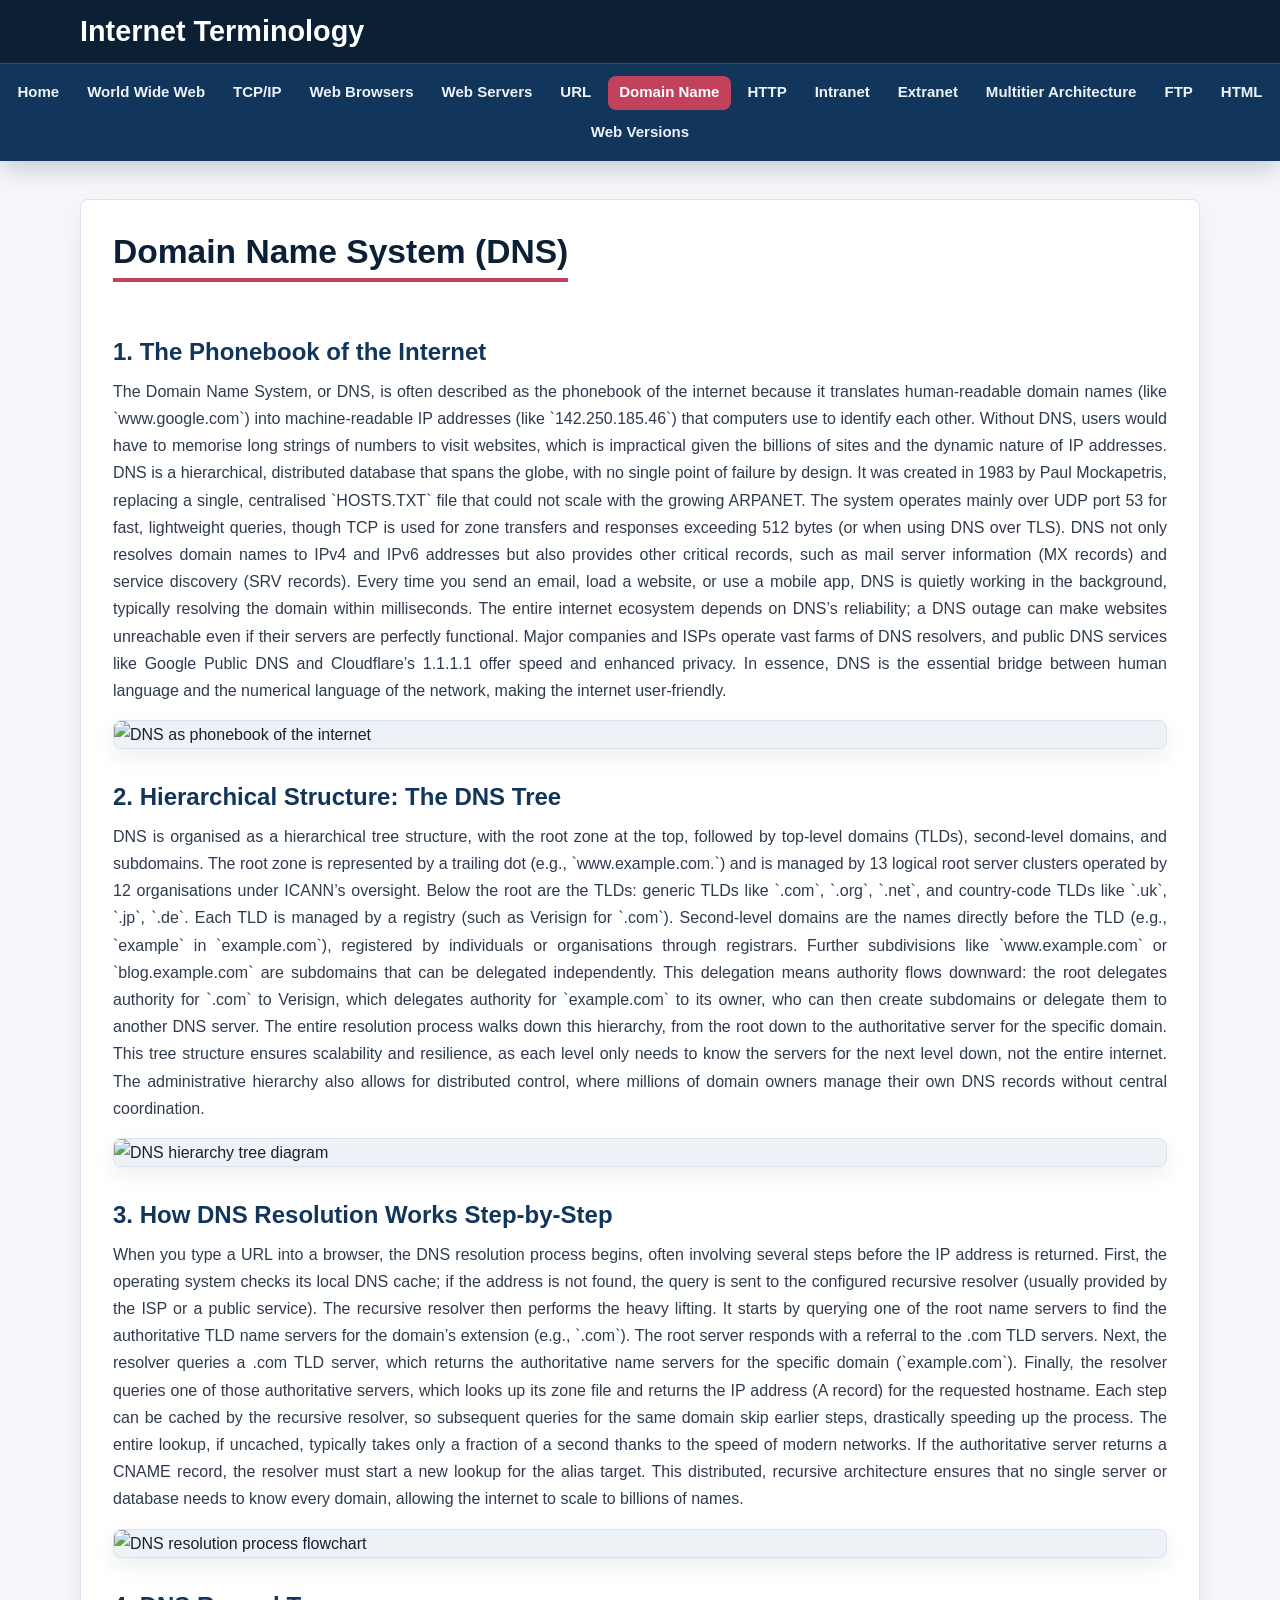
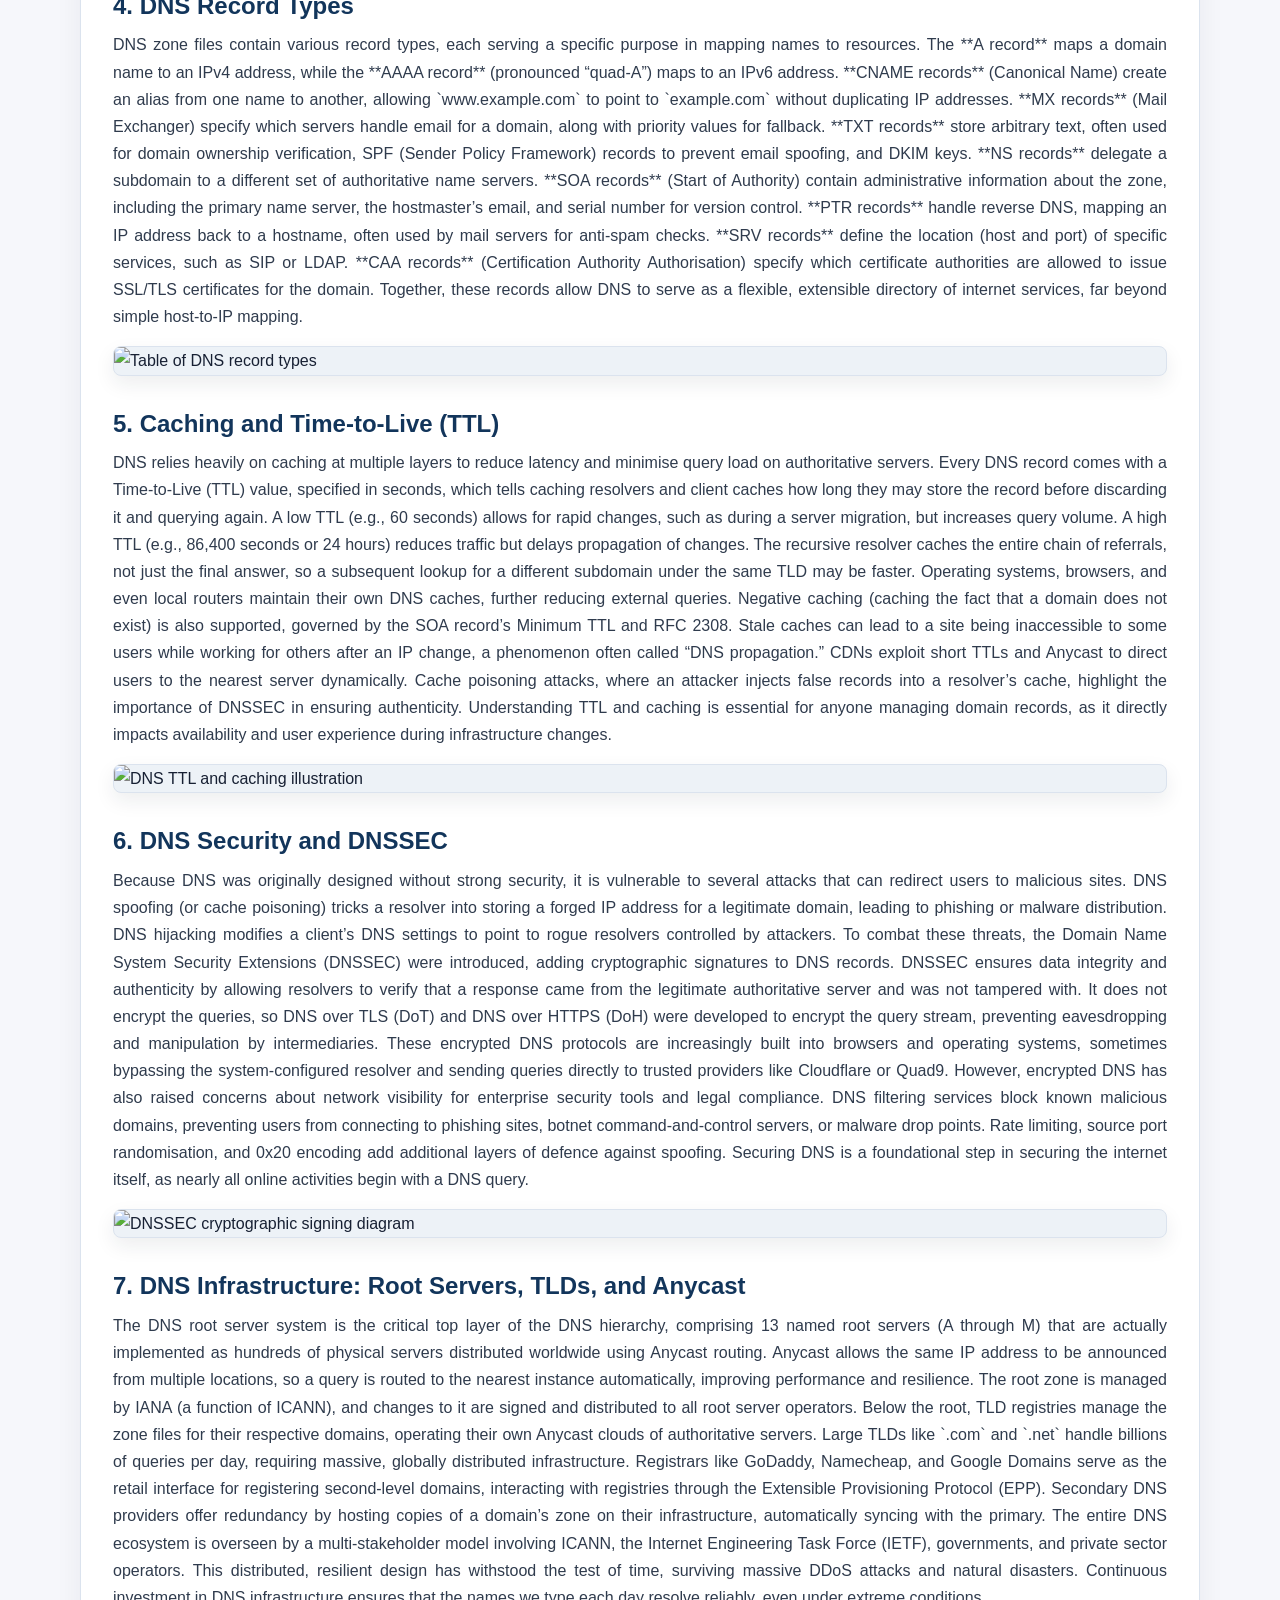
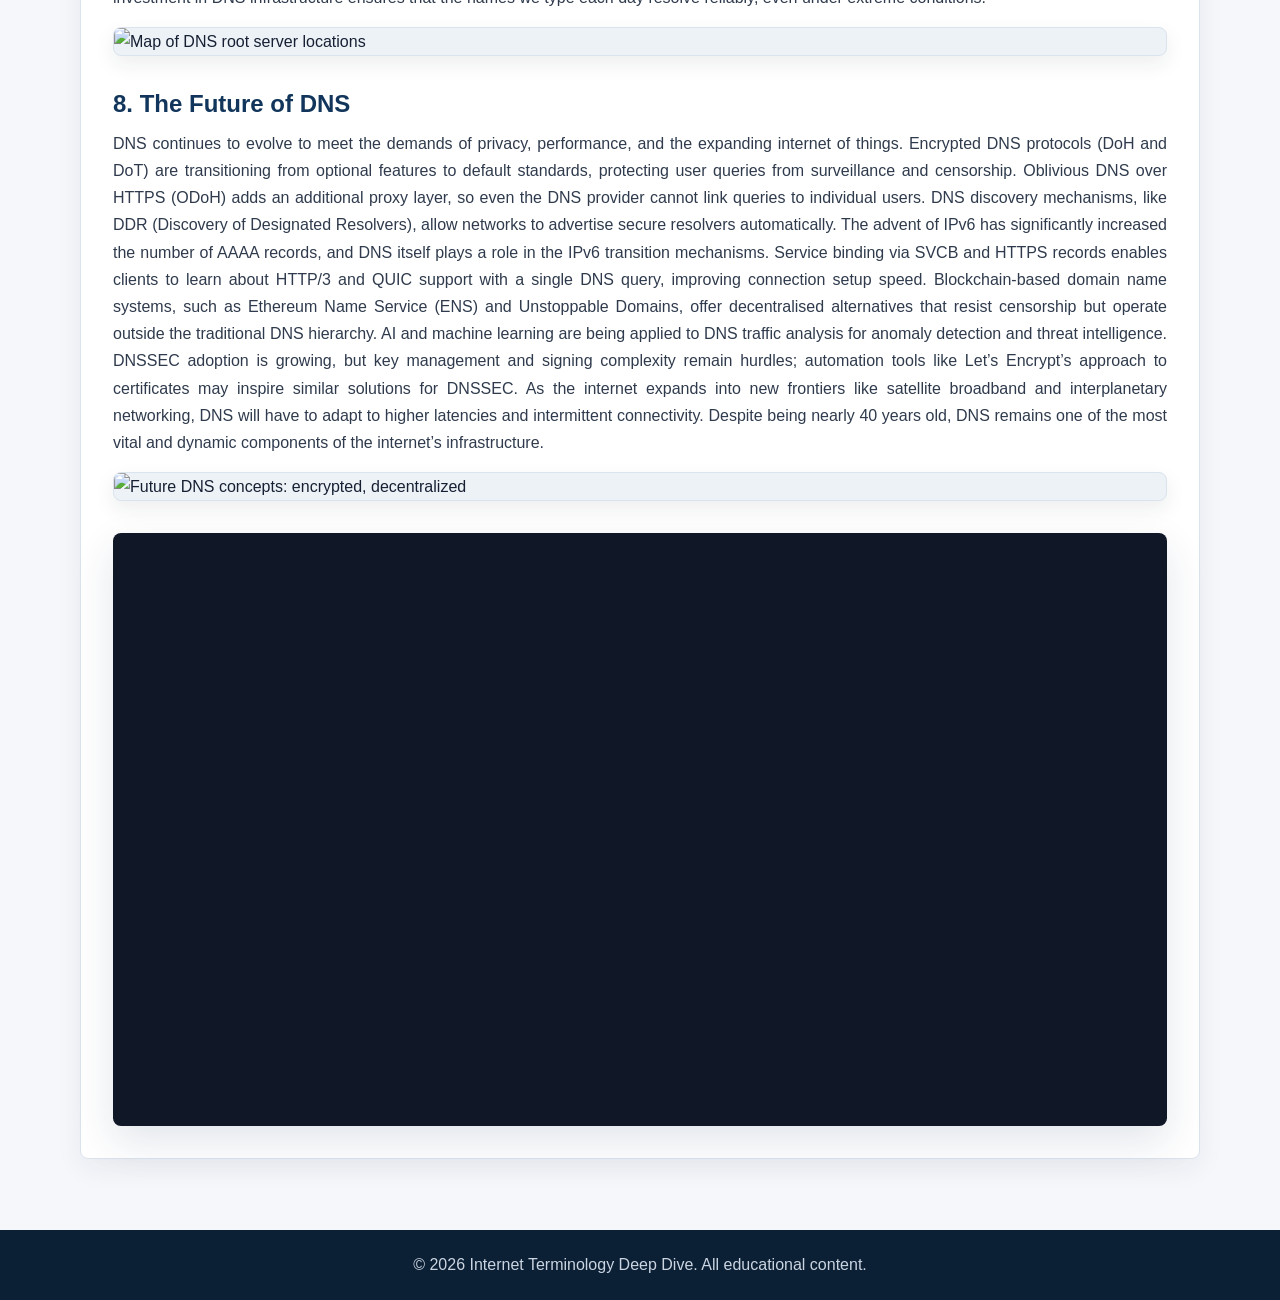
==== commit b8be2175: "intranet and extranet explanations" ====
--- a/DomainName.html
+++ b/DomainName.html
@@ -40,49 +40,49 @@
             <div class="section-block">
                 <h3>1. The Phonebook of the Internet</h3>
                 <p>The Domain Name System, or DNS, is often described as the phonebook of the internet because it translates human‑readable domain names (like `www.google.com`) into machine‑readable IP addresses (like `142.250.185.46`) that computers use to identify each other. Without DNS, users would have to memorise long strings of numbers to visit websites, which is impractical given the billions of sites and the dynamic nature of IP addresses. DNS is a hierarchical, distributed database that spans the globe, with no single point of failure by design. It was created in 1983 by Paul Mockapetris, replacing a single, centralised `HOSTS.TXT` file that could not scale with the growing ARPANET. The system operates mainly over UDP port 53 for fast, lightweight queries, though TCP is used for zone transfers and responses exceeding 512 bytes (or when using DNS over TLS). DNS not only resolves domain names to IPv4 and IPv6 addresses but also provides other critical records, such as mail server information (MX records) and service discovery (SRV records). Every time you send an email, load a website, or use a mobile app, DNS is quietly working in the background, typically resolving the domain within milliseconds. The entire internet ecosystem depends on DNS’s reliability; a DNS outage can make websites unreachable even if their servers are perfectly functional. Major companies and ISPs operate vast farms of DNS resolvers, and public DNS services like Google Public DNS and Cloudflare’s 1.1.1.1 offer speed and enhanced privacy. In essence, DNS is the essential bridge between human language and the numerical language of the network, making the internet user‑friendly.</p>
-                <img src="images/dns-phonebook-concept.svg" alt="DNS as phonebook of the internet" class="section-image">
+                <img src="https://www.cloudflare.com/img/learning/dns/what-is-dns/dns-phonebook.png" alt="DNS as phonebook of the internet" class="section-image">
             </div>
 
             <div class="section-block">
                 <h3>2. Hierarchical Structure: The DNS Tree</h3>
                 <p>DNS is organised as a hierarchical tree structure, with the root zone at the top, followed by top‑level domains (TLDs), second‑level domains, and subdomains. The root zone is represented by a trailing dot (e.g., `www.example.com.`) and is managed by 13 logical root server clusters operated by 12 organisations under ICANN’s oversight. Below the root are the TLDs: generic TLDs like `.com`, `.org`, `.net`, and country‑code TLDs like `.uk`, `.jp`, `.de`. Each TLD is managed by a registry (such as Verisign for `.com`). Second‑level domains are the names directly before the TLD (e.g., `example` in `example.com`), registered by individuals or organisations through registrars. Further subdivisions like `www.example.com` or `blog.example.com` are subdomains that can be delegated independently. This delegation means authority flows downward: the root delegates authority for `.com` to Verisign, which delegates authority for `example.com` to its owner, who can then create subdomains or delegate them to another DNS server. The entire resolution process walks down this hierarchy, from the root down to the authoritative server for the specific domain. This tree structure ensures scalability and resilience, as each level only needs to know the servers for the next level down, not the entire internet. The administrative hierarchy also allows for distributed control, where millions of domain owners manage their own DNS records without central coordination.</p>
-                <img src="images/dns-hierarchy-tree.svg" alt="DNS hierarchy tree diagram" class="section-image">
+                <img src="https://www.cloudflare.com/img/learning/dns/dns-hierarchy/dns-hierarchy.png" alt="DNS hierarchy tree diagram" class="section-image">
             </div>
 
             <div class="section-block">
                 <h3>3. How DNS Resolution Works Step‑by‑Step</h3>
                 <p>When you type a URL into a browser, the DNS resolution process begins, often involving several steps before the IP address is returned. First, the operating system checks its local DNS cache; if the address is not found, the query is sent to the configured recursive resolver (usually provided by the ISP or a public service). The recursive resolver then performs the heavy lifting. It starts by querying one of the root name servers to find the authoritative TLD name servers for the domain’s extension (e.g., `.com`). The root server responds with a referral to the .com TLD servers. Next, the resolver queries a .com TLD server, which returns the authoritative name servers for the specific domain (`example.com`). Finally, the resolver queries one of those authoritative servers, which looks up its zone file and returns the IP address (A record) for the requested hostname. Each step can be cached by the recursive resolver, so subsequent queries for the same domain skip earlier steps, drastically speeding up the process. The entire lookup, if uncached, typically takes only a fraction of a second thanks to the speed of modern networks. If the authoritative server returns a CNAME record, the resolver must start a new lookup for the alias target. This distributed, recursive architecture ensures that no single server or database needs to know every domain, allowing the internet to scale to billions of names.</p>
-                <img src="images/dns-resolution-steps.svg" alt="DNS resolution process flowchart" class="section-image">
+                <img src="https://www.cloudflare.com/img/learning/dns/dns-lookup-diagram.png" alt="DNS resolution process flowchart" class="section-image">
             </div>
 
             <div class="section-block">
                 <h3>4. DNS Record Types</h3>
                 <p>DNS zone files contain various record types, each serving a specific purpose in mapping names to resources. The **A record** maps a domain name to an IPv4 address, while the **AAAA record** (pronounced “quad‑A”) maps to an IPv6 address. **CNAME records** (Canonical Name) create an alias from one name to another, allowing `www.example.com` to point to `example.com` without duplicating IP addresses. **MX records** (Mail Exchanger) specify which servers handle email for a domain, along with priority values for fallback. **TXT records** store arbitrary text, often used for domain ownership verification, SPF (Sender Policy Framework) records to prevent email spoofing, and DKIM keys. **NS records** delegate a subdomain to a different set of authoritative name servers. **SOA records** (Start of Authority) contain administrative information about the zone, including the primary name server, the hostmaster’s email, and serial number for version control. **PTR records** handle reverse DNS, mapping an IP address back to a hostname, often used by mail servers for anti‑spam checks. **SRV records** define the location (host and port) of specific services, such as SIP or LDAP. **CAA records** (Certification Authority Authorisation) specify which certificate authorities are allowed to issue SSL/TLS certificates for the domain. Together, these records allow DNS to serve as a flexible, extensible directory of internet services, far beyond simple host‑to‑IP mapping.</p>
-                <img src="images/dns-record-types.svg" alt="Table of DNS record types" class="section-image">
+                <img src="https://www.cloudflare.com/img/learning/dns/dns-records/dns-records.png" alt="Table of DNS record types" class="section-image">
             </div>
 
             <div class="section-block">
                 <h3>5. Caching and Time‑to‑Live (TTL)</h3>
                 <p>DNS relies heavily on caching at multiple layers to reduce latency and minimise query load on authoritative servers. Every DNS record comes with a Time‑to‑Live (TTL) value, specified in seconds, which tells caching resolvers and client caches how long they may store the record before discarding it and querying again. A low TTL (e.g., 60 seconds) allows for rapid changes, such as during a server migration, but increases query volume. A high TTL (e.g., 86,400 seconds or 24 hours) reduces traffic but delays propagation of changes. The recursive resolver caches the entire chain of referrals, not just the final answer, so a subsequent lookup for a different subdomain under the same TLD may be faster. Operating systems, browsers, and even local routers maintain their own DNS caches, further reducing external queries. Negative caching (caching the fact that a domain does not exist) is also supported, governed by the SOA record’s Minimum TTL and RFC 2308. Stale caches can lead to a site being inaccessible to some users while working for others after an IP change, a phenomenon often called “DNS propagation.” CDNs exploit short TTLs and Anycast to direct users to the nearest server dynamically. Cache poisoning attacks, where an attacker injects false records into a resolver’s cache, highlight the importance of DNSSEC in ensuring authenticity. Understanding TTL and caching is essential for anyone managing domain records, as it directly impacts availability and user experience during infrastructure changes.</p>
-                <img src="images/dns-ttl-caching.svg" alt="DNS TTL and caching illustration" class="section-image">
+                <img src="https://www.cloudflare.com/img/learning/dns/dns-cache/dns-cache-diagram.png" alt="DNS TTL and caching illustration" class="section-image">
             </div>
 
             <div class="section-block">
                 <h3>6. DNS Security and DNSSEC</h3>
                 <p>Because DNS was originally designed without strong security, it is vulnerable to several attacks that can redirect users to malicious sites. DNS spoofing (or cache poisoning) tricks a resolver into storing a forged IP address for a legitimate domain, leading to phishing or malware distribution. DNS hijacking modifies a client’s DNS settings to point to rogue resolvers controlled by attackers. To combat these threats, the Domain Name System Security Extensions (DNSSEC) were introduced, adding cryptographic signatures to DNS records. DNSSEC ensures data integrity and authenticity by allowing resolvers to verify that a response came from the legitimate authoritative server and was not tampered with. It does not encrypt the queries, so DNS over TLS (DoT) and DNS over HTTPS (DoH) were developed to encrypt the query stream, preventing eavesdropping and manipulation by intermediaries. These encrypted DNS protocols are increasingly built into browsers and operating systems, sometimes bypassing the system‑configured resolver and sending queries directly to trusted providers like Cloudflare or Quad9. However, encrypted DNS has also raised concerns about network visibility for enterprise security tools and legal compliance. DNS filtering services block known malicious domains, preventing users from connecting to phishing sites, botnet command‑and‑control servers, or malware drop points. Rate limiting, source port randomisation, and 0x20 encoding add additional layers of defence against spoofing. Securing DNS is a foundational step in securing the internet itself, as nearly all online activities begin with a DNS query.</p>
-                <img src="images/dnssec-security.svg" alt="DNSSEC cryptographic signing diagram" class="section-image">
+                <img src="https://www.cloudflare.com/img/learning/dns/dnssec/dnssec-diagram.png" alt="DNSSEC cryptographic signing diagram" class="section-image">
             </div>
 
             <div class="section-block">
                 <h3>7. DNS Infrastructure: Root Servers, TLDs, and Anycast</h3>
                 <p>The DNS root server system is the critical top layer of the DNS hierarchy, comprising 13 named root servers (A through M) that are actually implemented as hundreds of physical servers distributed worldwide using Anycast routing. Anycast allows the same IP address to be announced from multiple locations, so a query is routed to the nearest instance automatically, improving performance and resilience. The root zone is managed by IANA (a function of ICANN), and changes to it are signed and distributed to all root server operators. Below the root, TLD registries manage the zone files for their respective domains, operating their own Anycast clouds of authoritative servers. Large TLDs like `.com` and `.net` handle billions of queries per day, requiring massive, globally distributed infrastructure. Registrars like GoDaddy, Namecheap, and Google Domains serve as the retail interface for registering second‑level domains, interacting with registries through the Extensible Provisioning Protocol (EPP). Secondary DNS providers offer redundancy by hosting copies of a domain’s zone on their infrastructure, automatically syncing with the primary. The entire DNS ecosystem is overseen by a multi‑stakeholder model involving ICANN, the Internet Engineering Task Force (IETF), governments, and private sector operators. This distributed, resilient design has withstood the test of time, surviving massive DDoS attacks and natural disasters. Continuous investment in DNS infrastructure ensures that the names we type each day resolve reliably, even under extreme conditions.</p>
-                <img src="images/dns-root-server-map.svg" alt="Map of DNS root server locations" class="section-image">
+                <img src="https://www.cloudflare.com/img/learning/dns/root-server-map.png" alt="Map of DNS root server locations" class="section-image">
             </div>
 
             <div class="section-block">
                 <h3>8. The Future of DNS</h3>
                 <p>DNS continues to evolve to meet the demands of privacy, performance, and the expanding internet of things. Encrypted DNS protocols (DoH and DoT) are transitioning from optional features to default standards, protecting user queries from surveillance and censorship. Oblivious DNS over HTTPS (ODoH) adds an additional proxy layer, so even the DNS provider cannot link queries to individual users. DNS discovery mechanisms, like DDR (Discovery of Designated Resolvers), allow networks to advertise secure resolvers automatically. The advent of IPv6 has significantly increased the number of AAAA records, and DNS itself plays a role in the IPv6 transition mechanisms. Service binding via SVCB and HTTPS records enables clients to learn about HTTP/3 and QUIC support with a single DNS query, improving connection setup speed. Blockchain‑based domain name systems, such as Ethereum Name Service (ENS) and Unstoppable Domains, offer decentralised alternatives that resist censorship but operate outside the traditional DNS hierarchy. AI and machine learning are being applied to DNS traffic analysis for anomaly detection and threat intelligence. DNSSEC adoption is growing, but key management and signing complexity remain hurdles; automation tools like Let’s Encrypt’s approach to certificates may inspire similar solutions for DNSSEC. As the internet expands into new frontiers like satellite broadband and interplanetary networking, DNS will have to adapt to higher latencies and intermittent connectivity. Despite being nearly 40 years old, DNS remains one of the most vital and dynamic components of the internet’s infrastructure.</p>
-                <img src="images/future-dns.svg" alt="Future DNS concepts: encrypted, decentralized" class="section-image">
+                <img src="https://www.cloudflare.com/img/learning/dns/dnssec/dnssec-diagram.png" alt="Future DNS concepts: encrypted, decentralized" class="section-image">
             </div>
 
             <div class="video-container">
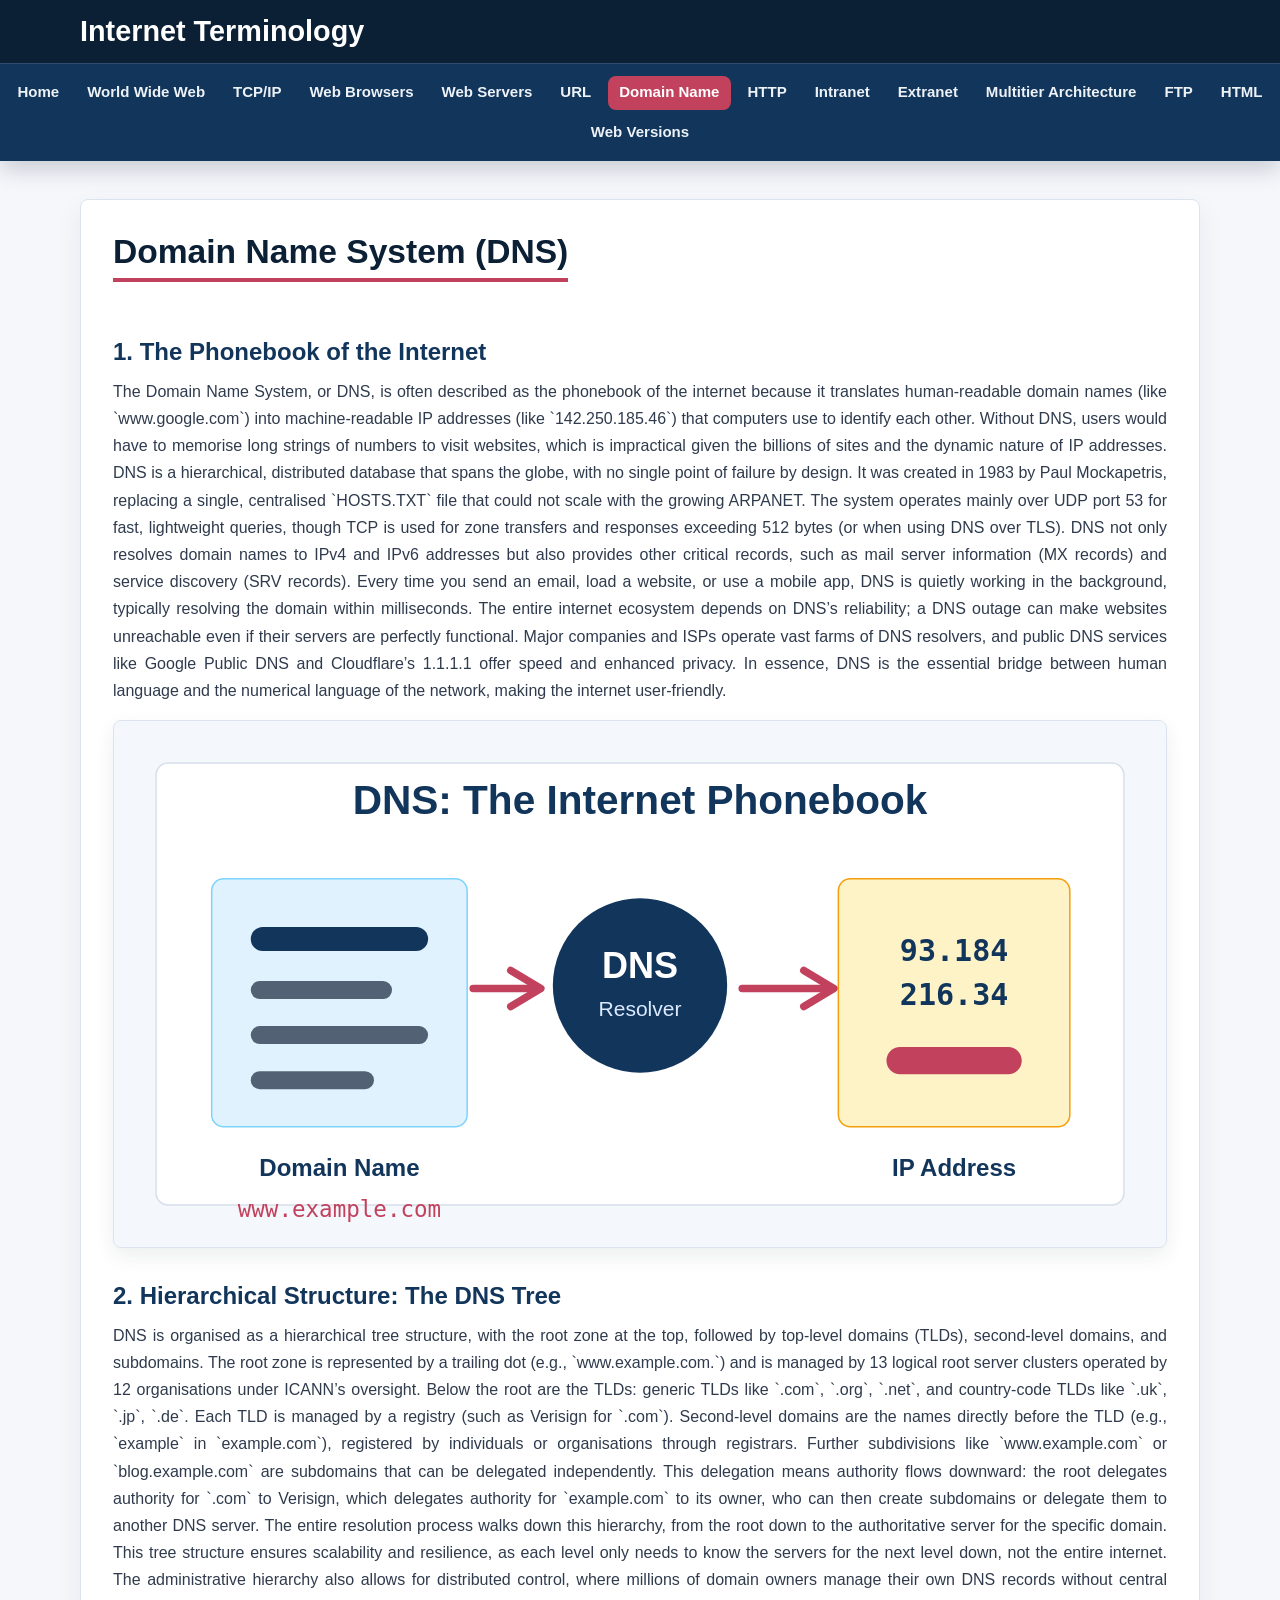
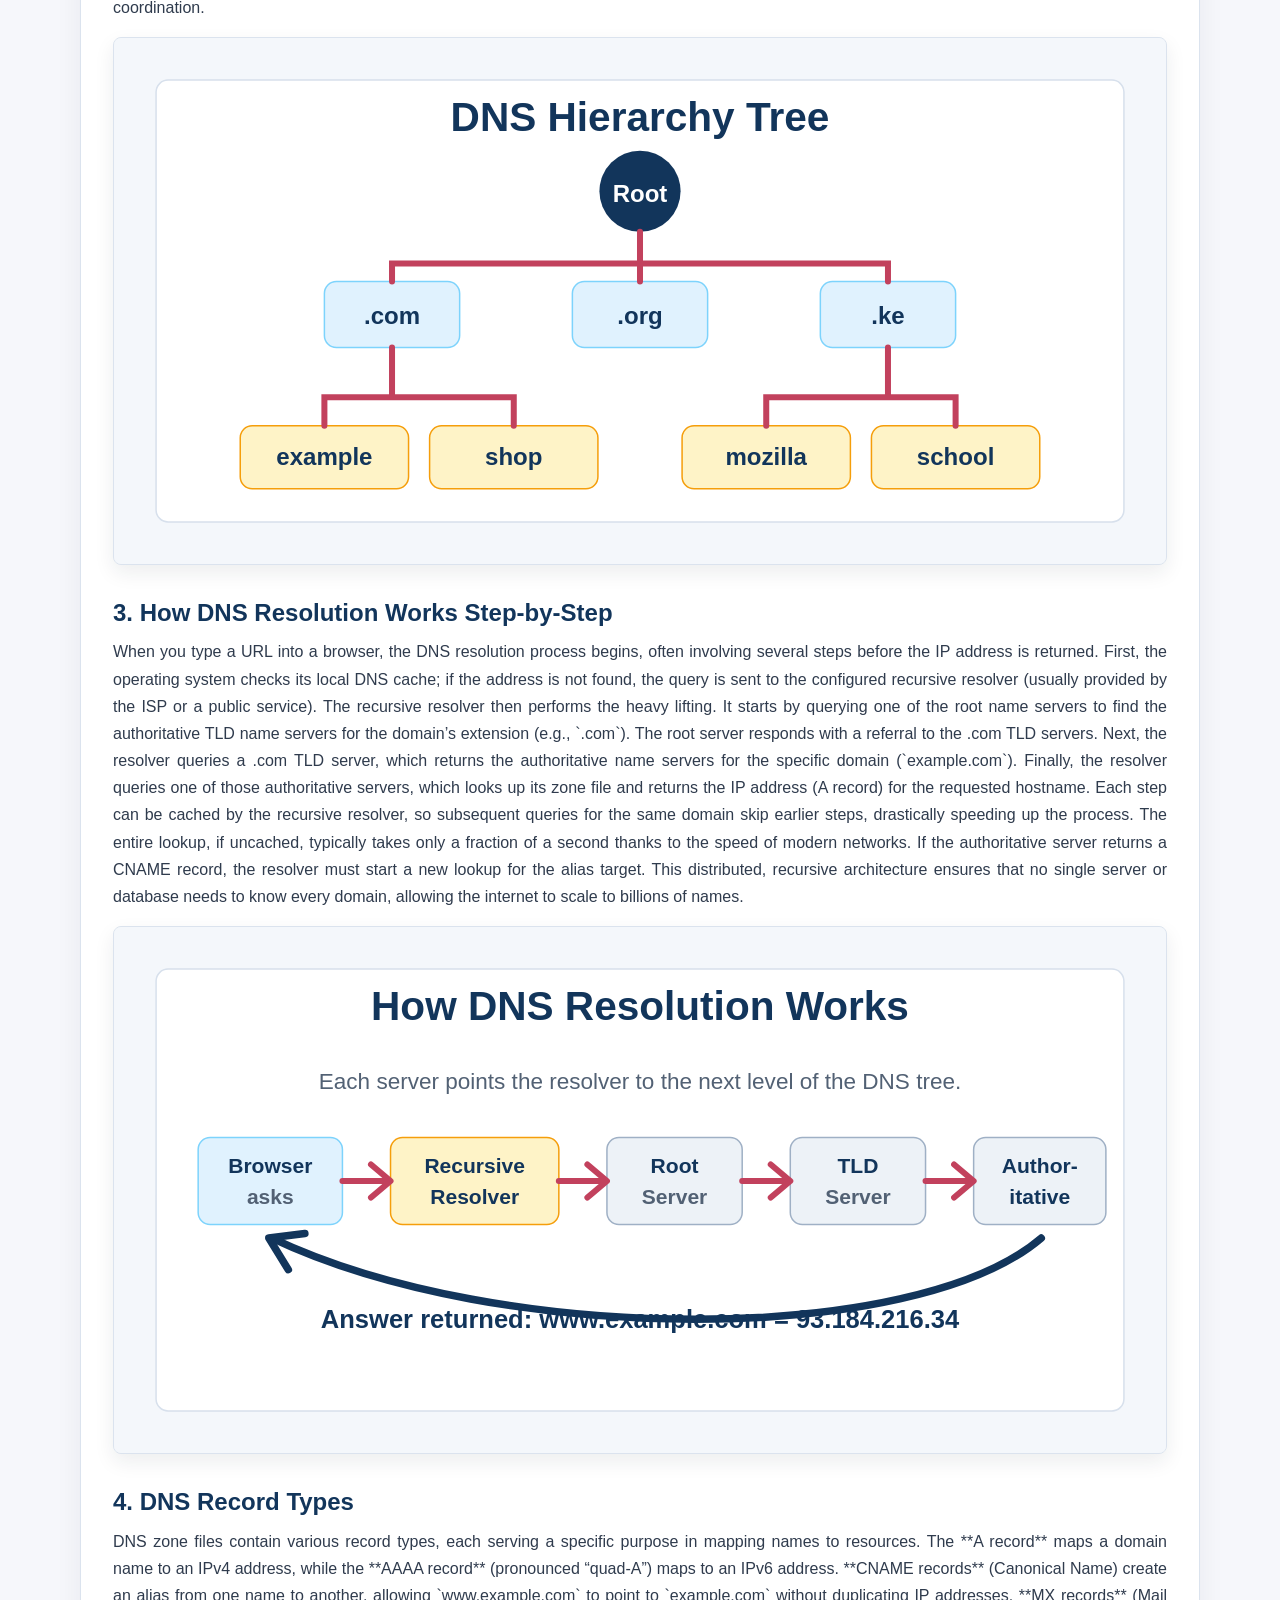
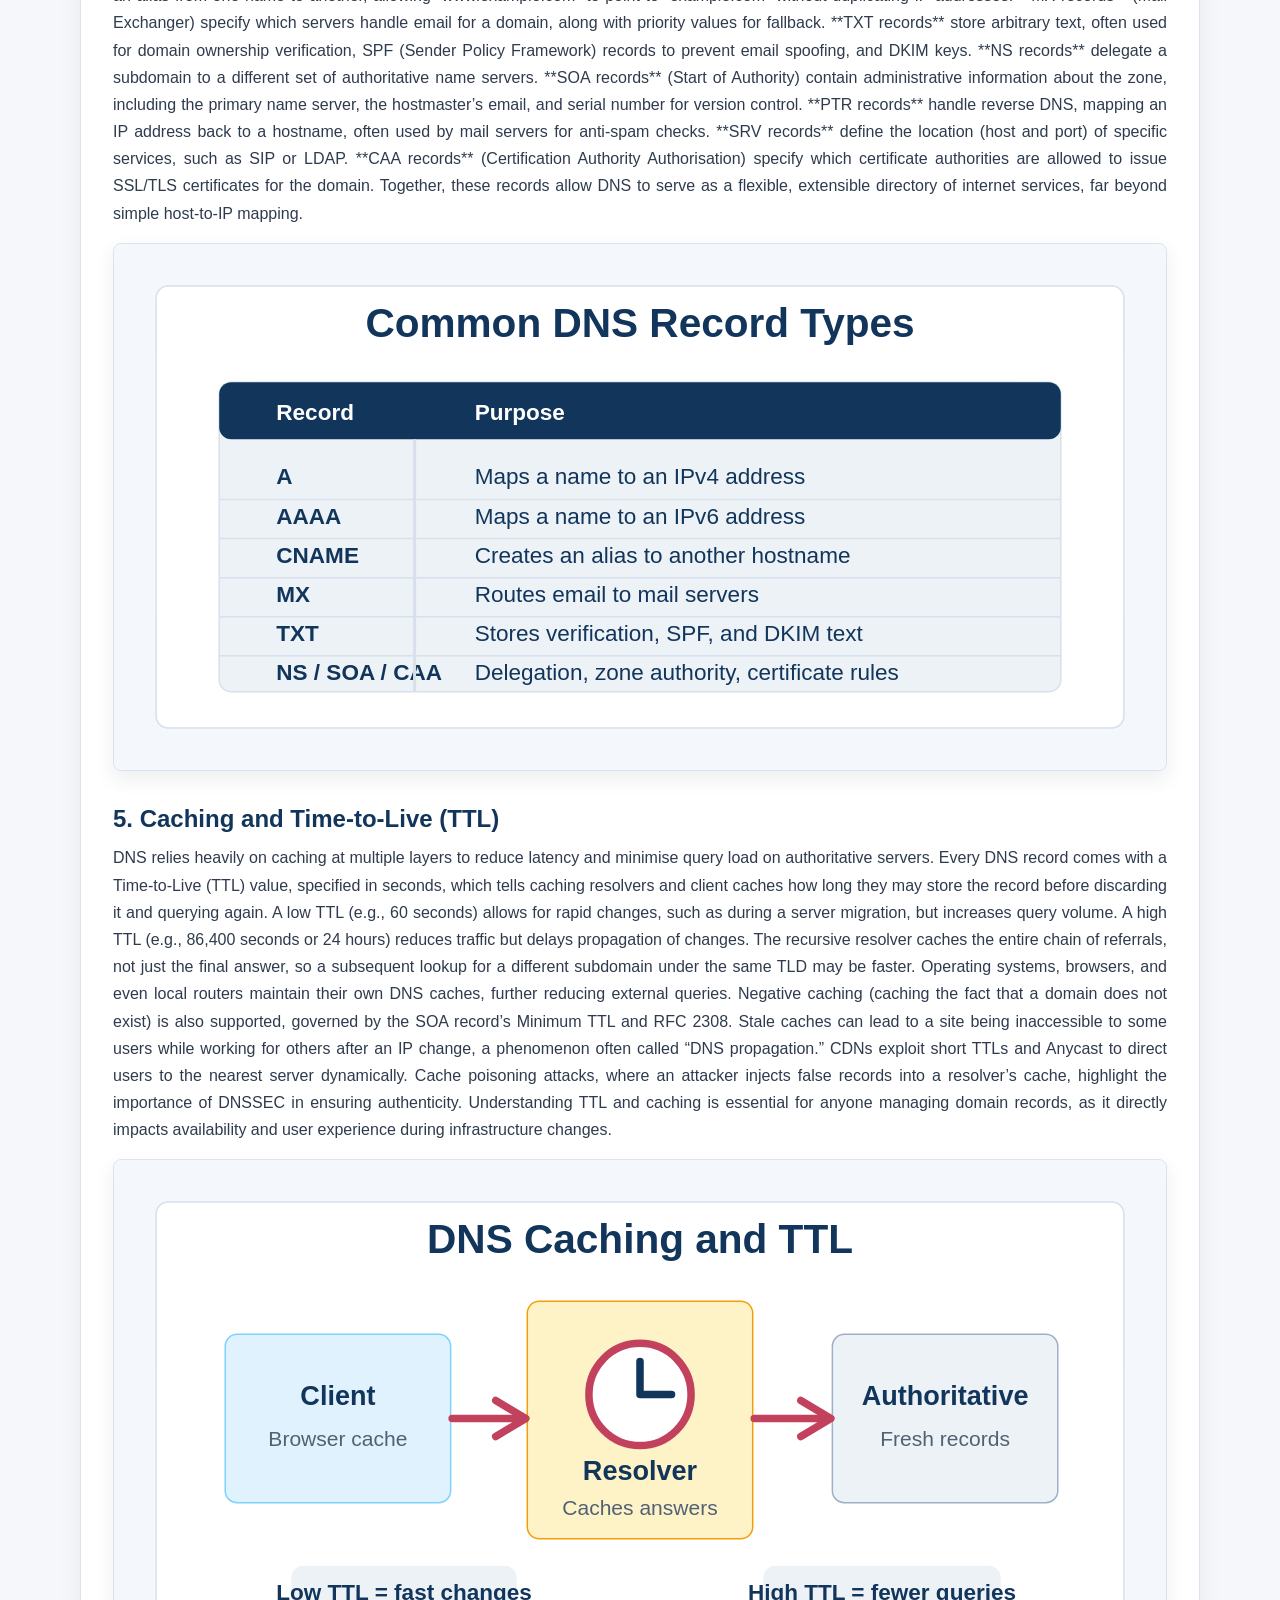
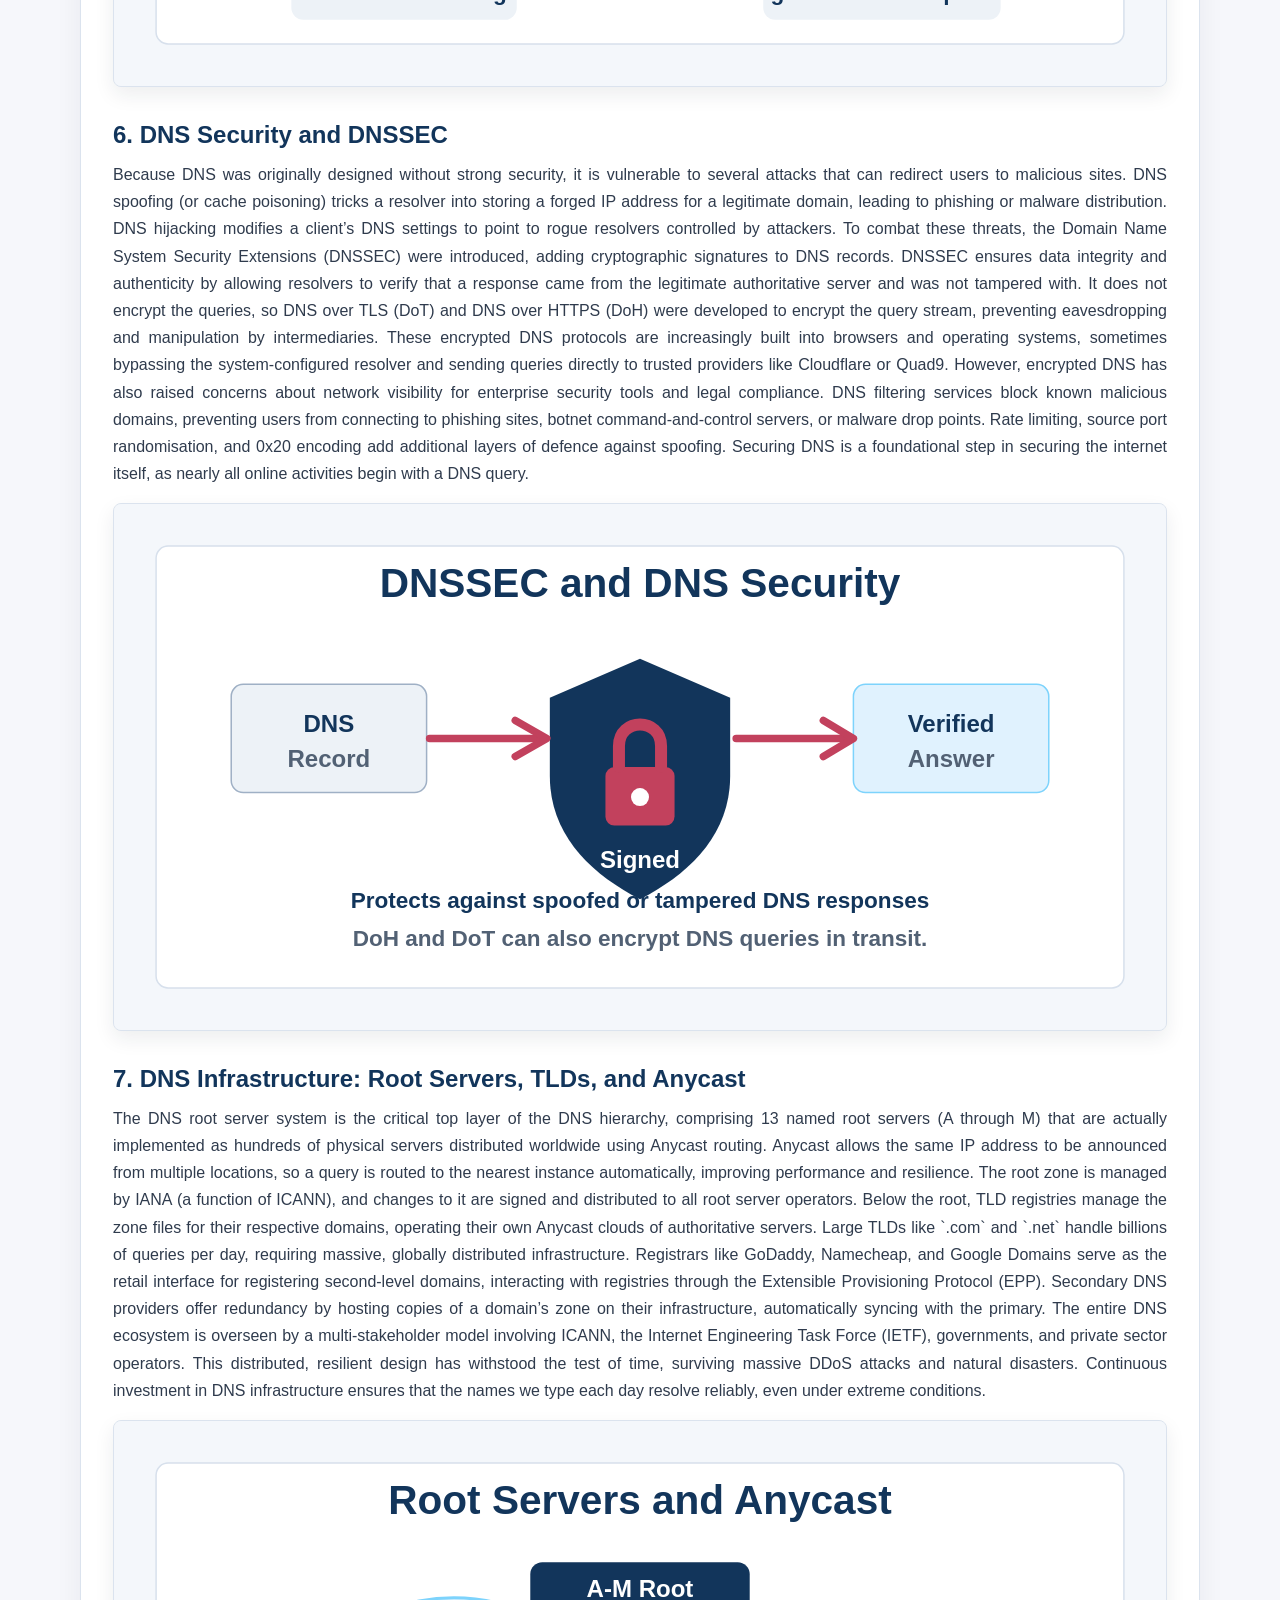
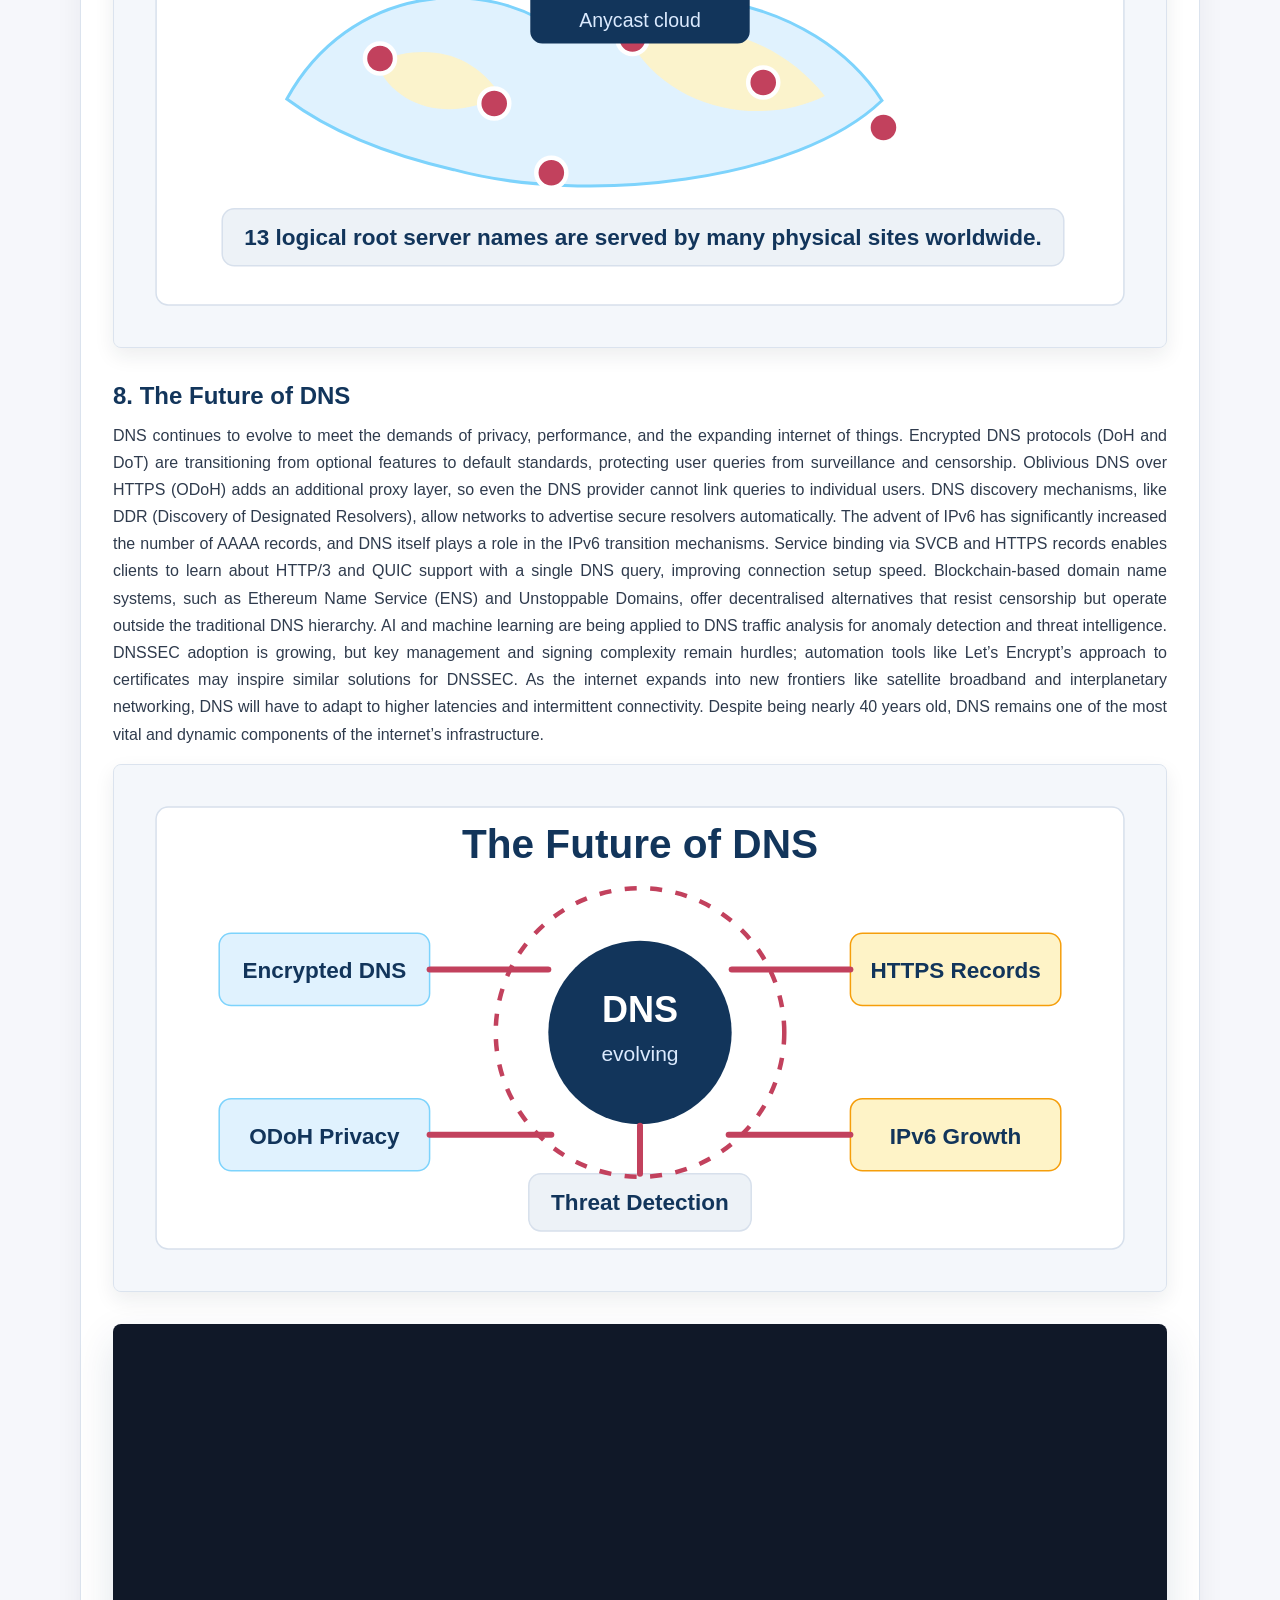
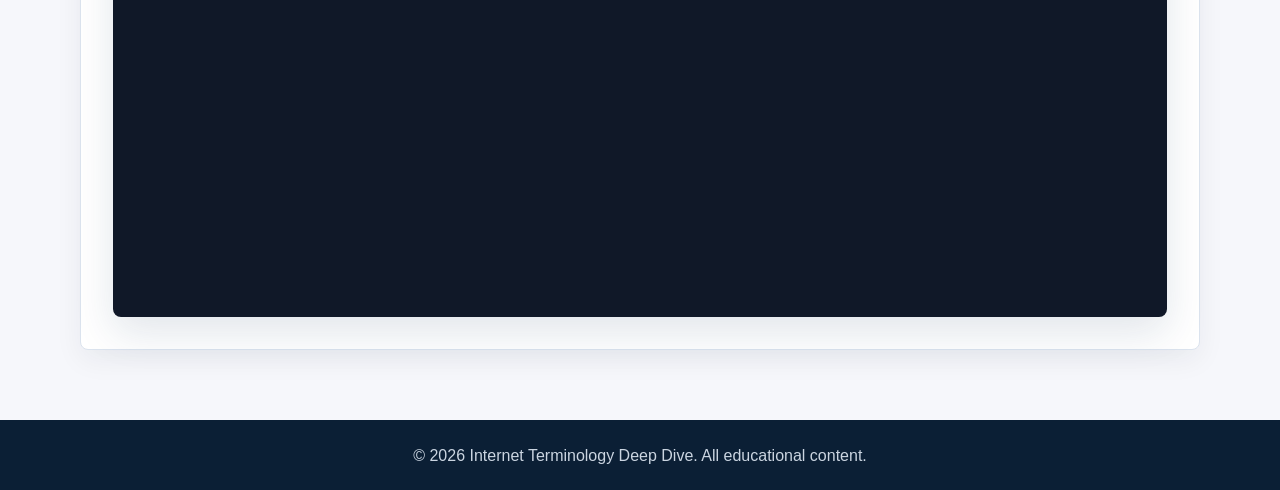
==== commit e5fb0789: "creation of new .svg images" ====
--- a/DomainName.html
+++ b/DomainName.html
@@ -40,49 +40,49 @@
             <div class="section-block">
                 <h3>1. The Phonebook of the Internet</h3>
                 <p>The Domain Name System, or DNS, is often described as the phonebook of the internet because it translates human‑readable domain names (like `www.google.com`) into machine‑readable IP addresses (like `142.250.185.46`) that computers use to identify each other. Without DNS, users would have to memorise long strings of numbers to visit websites, which is impractical given the billions of sites and the dynamic nature of IP addresses. DNS is a hierarchical, distributed database that spans the globe, with no single point of failure by design. It was created in 1983 by Paul Mockapetris, replacing a single, centralised `HOSTS.TXT` file that could not scale with the growing ARPANET. The system operates mainly over UDP port 53 for fast, lightweight queries, though TCP is used for zone transfers and responses exceeding 512 bytes (or when using DNS over TLS). DNS not only resolves domain names to IPv4 and IPv6 addresses but also provides other critical records, such as mail server information (MX records) and service discovery (SRV records). Every time you send an email, load a website, or use a mobile app, DNS is quietly working in the background, typically resolving the domain within milliseconds. The entire internet ecosystem depends on DNS’s reliability; a DNS outage can make websites unreachable even if their servers are perfectly functional. Major companies and ISPs operate vast farms of DNS resolvers, and public DNS services like Google Public DNS and Cloudflare’s 1.1.1.1 offer speed and enhanced privacy. In essence, DNS is the essential bridge between human language and the numerical language of the network, making the internet user‑friendly.</p>
-                <img src="https://www.cloudflare.com/img/learning/dns/what-is-dns/dns-phonebook.png" alt="DNS as phonebook of the internet" class="section-image">
+                <img src="images/dns-phonebook-concept.svg" alt="DNS as phonebook of the internet" class="section-image">
             </div>
 
             <div class="section-block">
                 <h3>2. Hierarchical Structure: The DNS Tree</h3>
                 <p>DNS is organised as a hierarchical tree structure, with the root zone at the top, followed by top‑level domains (TLDs), second‑level domains, and subdomains. The root zone is represented by a trailing dot (e.g., `www.example.com.`) and is managed by 13 logical root server clusters operated by 12 organisations under ICANN’s oversight. Below the root are the TLDs: generic TLDs like `.com`, `.org`, `.net`, and country‑code TLDs like `.uk`, `.jp`, `.de`. Each TLD is managed by a registry (such as Verisign for `.com`). Second‑level domains are the names directly before the TLD (e.g., `example` in `example.com`), registered by individuals or organisations through registrars. Further subdivisions like `www.example.com` or `blog.example.com` are subdomains that can be delegated independently. This delegation means authority flows downward: the root delegates authority for `.com` to Verisign, which delegates authority for `example.com` to its owner, who can then create subdomains or delegate them to another DNS server. The entire resolution process walks down this hierarchy, from the root down to the authoritative server for the specific domain. This tree structure ensures scalability and resilience, as each level only needs to know the servers for the next level down, not the entire internet. The administrative hierarchy also allows for distributed control, where millions of domain owners manage their own DNS records without central coordination.</p>
-                <img src="https://www.cloudflare.com/img/learning/dns/dns-hierarchy/dns-hierarchy.png" alt="DNS hierarchy tree diagram" class="section-image">
+                <img src="images/dns-hierarchy-tree.svg" alt="DNS hierarchy tree diagram" class="section-image">
             </div>
 
             <div class="section-block">
                 <h3>3. How DNS Resolution Works Step‑by‑Step</h3>
                 <p>When you type a URL into a browser, the DNS resolution process begins, often involving several steps before the IP address is returned. First, the operating system checks its local DNS cache; if the address is not found, the query is sent to the configured recursive resolver (usually provided by the ISP or a public service). The recursive resolver then performs the heavy lifting. It starts by querying one of the root name servers to find the authoritative TLD name servers for the domain’s extension (e.g., `.com`). The root server responds with a referral to the .com TLD servers. Next, the resolver queries a .com TLD server, which returns the authoritative name servers for the specific domain (`example.com`). Finally, the resolver queries one of those authoritative servers, which looks up its zone file and returns the IP address (A record) for the requested hostname. Each step can be cached by the recursive resolver, so subsequent queries for the same domain skip earlier steps, drastically speeding up the process. The entire lookup, if uncached, typically takes only a fraction of a second thanks to the speed of modern networks. If the authoritative server returns a CNAME record, the resolver must start a new lookup for the alias target. This distributed, recursive architecture ensures that no single server or database needs to know every domain, allowing the internet to scale to billions of names.</p>
-                <img src="https://www.cloudflare.com/img/learning/dns/dns-lookup-diagram.png" alt="DNS resolution process flowchart" class="section-image">
+                <img src="images/dns-resolution-steps.svg" alt="DNS resolution process flowchart" class="section-image">
             </div>
 
             <div class="section-block">
                 <h3>4. DNS Record Types</h3>
                 <p>DNS zone files contain various record types, each serving a specific purpose in mapping names to resources. The **A record** maps a domain name to an IPv4 address, while the **AAAA record** (pronounced “quad‑A”) maps to an IPv6 address. **CNAME records** (Canonical Name) create an alias from one name to another, allowing `www.example.com` to point to `example.com` without duplicating IP addresses. **MX records** (Mail Exchanger) specify which servers handle email for a domain, along with priority values for fallback. **TXT records** store arbitrary text, often used for domain ownership verification, SPF (Sender Policy Framework) records to prevent email spoofing, and DKIM keys. **NS records** delegate a subdomain to a different set of authoritative name servers. **SOA records** (Start of Authority) contain administrative information about the zone, including the primary name server, the hostmaster’s email, and serial number for version control. **PTR records** handle reverse DNS, mapping an IP address back to a hostname, often used by mail servers for anti‑spam checks. **SRV records** define the location (host and port) of specific services, such as SIP or LDAP. **CAA records** (Certification Authority Authorisation) specify which certificate authorities are allowed to issue SSL/TLS certificates for the domain. Together, these records allow DNS to serve as a flexible, extensible directory of internet services, far beyond simple host‑to‑IP mapping.</p>
-                <img src="https://www.cloudflare.com/img/learning/dns/dns-records/dns-records.png" alt="Table of DNS record types" class="section-image">
+                <img src="images/dns-record-types.svg" alt="Table of DNS record types" class="section-image">
             </div>
 
             <div class="section-block">
                 <h3>5. Caching and Time‑to‑Live (TTL)</h3>
                 <p>DNS relies heavily on caching at multiple layers to reduce latency and minimise query load on authoritative servers. Every DNS record comes with a Time‑to‑Live (TTL) value, specified in seconds, which tells caching resolvers and client caches how long they may store the record before discarding it and querying again. A low TTL (e.g., 60 seconds) allows for rapid changes, such as during a server migration, but increases query volume. A high TTL (e.g., 86,400 seconds or 24 hours) reduces traffic but delays propagation of changes. The recursive resolver caches the entire chain of referrals, not just the final answer, so a subsequent lookup for a different subdomain under the same TLD may be faster. Operating systems, browsers, and even local routers maintain their own DNS caches, further reducing external queries. Negative caching (caching the fact that a domain does not exist) is also supported, governed by the SOA record’s Minimum TTL and RFC 2308. Stale caches can lead to a site being inaccessible to some users while working for others after an IP change, a phenomenon often called “DNS propagation.” CDNs exploit short TTLs and Anycast to direct users to the nearest server dynamically. Cache poisoning attacks, where an attacker injects false records into a resolver’s cache, highlight the importance of DNSSEC in ensuring authenticity. Understanding TTL and caching is essential for anyone managing domain records, as it directly impacts availability and user experience during infrastructure changes.</p>
-                <img src="https://www.cloudflare.com/img/learning/dns/dns-cache/dns-cache-diagram.png" alt="DNS TTL and caching illustration" class="section-image">
+                <img src="images/dns-ttl-caching.svg" alt="DNS TTL and caching illustration" class="section-image">
             </div>
 
             <div class="section-block">
                 <h3>6. DNS Security and DNSSEC</h3>
                 <p>Because DNS was originally designed without strong security, it is vulnerable to several attacks that can redirect users to malicious sites. DNS spoofing (or cache poisoning) tricks a resolver into storing a forged IP address for a legitimate domain, leading to phishing or malware distribution. DNS hijacking modifies a client’s DNS settings to point to rogue resolvers controlled by attackers. To combat these threats, the Domain Name System Security Extensions (DNSSEC) were introduced, adding cryptographic signatures to DNS records. DNSSEC ensures data integrity and authenticity by allowing resolvers to verify that a response came from the legitimate authoritative server and was not tampered with. It does not encrypt the queries, so DNS over TLS (DoT) and DNS over HTTPS (DoH) were developed to encrypt the query stream, preventing eavesdropping and manipulation by intermediaries. These encrypted DNS protocols are increasingly built into browsers and operating systems, sometimes bypassing the system‑configured resolver and sending queries directly to trusted providers like Cloudflare or Quad9. However, encrypted DNS has also raised concerns about network visibility for enterprise security tools and legal compliance. DNS filtering services block known malicious domains, preventing users from connecting to phishing sites, botnet command‑and‑control servers, or malware drop points. Rate limiting, source port randomisation, and 0x20 encoding add additional layers of defence against spoofing. Securing DNS is a foundational step in securing the internet itself, as nearly all online activities begin with a DNS query.</p>
-                <img src="https://www.cloudflare.com/img/learning/dns/dnssec/dnssec-diagram.png" alt="DNSSEC cryptographic signing diagram" class="section-image">
+                <img src="images/dnssec-security.svg" alt="DNSSEC cryptographic signing diagram" class="section-image">
             </div>
 
             <div class="section-block">
                 <h3>7. DNS Infrastructure: Root Servers, TLDs, and Anycast</h3>
                 <p>The DNS root server system is the critical top layer of the DNS hierarchy, comprising 13 named root servers (A through M) that are actually implemented as hundreds of physical servers distributed worldwide using Anycast routing. Anycast allows the same IP address to be announced from multiple locations, so a query is routed to the nearest instance automatically, improving performance and resilience. The root zone is managed by IANA (a function of ICANN), and changes to it are signed and distributed to all root server operators. Below the root, TLD registries manage the zone files for their respective domains, operating their own Anycast clouds of authoritative servers. Large TLDs like `.com` and `.net` handle billions of queries per day, requiring massive, globally distributed infrastructure. Registrars like GoDaddy, Namecheap, and Google Domains serve as the retail interface for registering second‑level domains, interacting with registries through the Extensible Provisioning Protocol (EPP). Secondary DNS providers offer redundancy by hosting copies of a domain’s zone on their infrastructure, automatically syncing with the primary. The entire DNS ecosystem is overseen by a multi‑stakeholder model involving ICANN, the Internet Engineering Task Force (IETF), governments, and private sector operators. This distributed, resilient design has withstood the test of time, surviving massive DDoS attacks and natural disasters. Continuous investment in DNS infrastructure ensures that the names we type each day resolve reliably, even under extreme conditions.</p>
-                <img src="https://www.cloudflare.com/img/learning/dns/root-server-map.png" alt="Map of DNS root server locations" class="section-image">
+                <img src="images/dns-root-server-map.svg" alt="Map of DNS root server locations" class="section-image">
             </div>
 
             <div class="section-block">
                 <h3>8. The Future of DNS</h3>
                 <p>DNS continues to evolve to meet the demands of privacy, performance, and the expanding internet of things. Encrypted DNS protocols (DoH and DoT) are transitioning from optional features to default standards, protecting user queries from surveillance and censorship. Oblivious DNS over HTTPS (ODoH) adds an additional proxy layer, so even the DNS provider cannot link queries to individual users. DNS discovery mechanisms, like DDR (Discovery of Designated Resolvers), allow networks to advertise secure resolvers automatically. The advent of IPv6 has significantly increased the number of AAAA records, and DNS itself plays a role in the IPv6 transition mechanisms. Service binding via SVCB and HTTPS records enables clients to learn about HTTP/3 and QUIC support with a single DNS query, improving connection setup speed. Blockchain‑based domain name systems, such as Ethereum Name Service (ENS) and Unstoppable Domains, offer decentralised alternatives that resist censorship but operate outside the traditional DNS hierarchy. AI and machine learning are being applied to DNS traffic analysis for anomaly detection and threat intelligence. DNSSEC adoption is growing, but key management and signing complexity remain hurdles; automation tools like Let’s Encrypt’s approach to certificates may inspire similar solutions for DNSSEC. As the internet expands into new frontiers like satellite broadband and interplanetary networking, DNS will have to adapt to higher latencies and intermittent connectivity. Despite being nearly 40 years old, DNS remains one of the most vital and dynamic components of the internet’s infrastructure.</p>
-                <img src="https://www.cloudflare.com/img/learning/dns/dnssec/dnssec-diagram.png" alt="Future DNS concepts: encrypted, decentralized" class="section-image">
+                <img src="images/future-dns.svg" alt="Future DNS concepts: encrypted, decentralized" class="section-image">
             </div>
 
             <div class="video-container">
